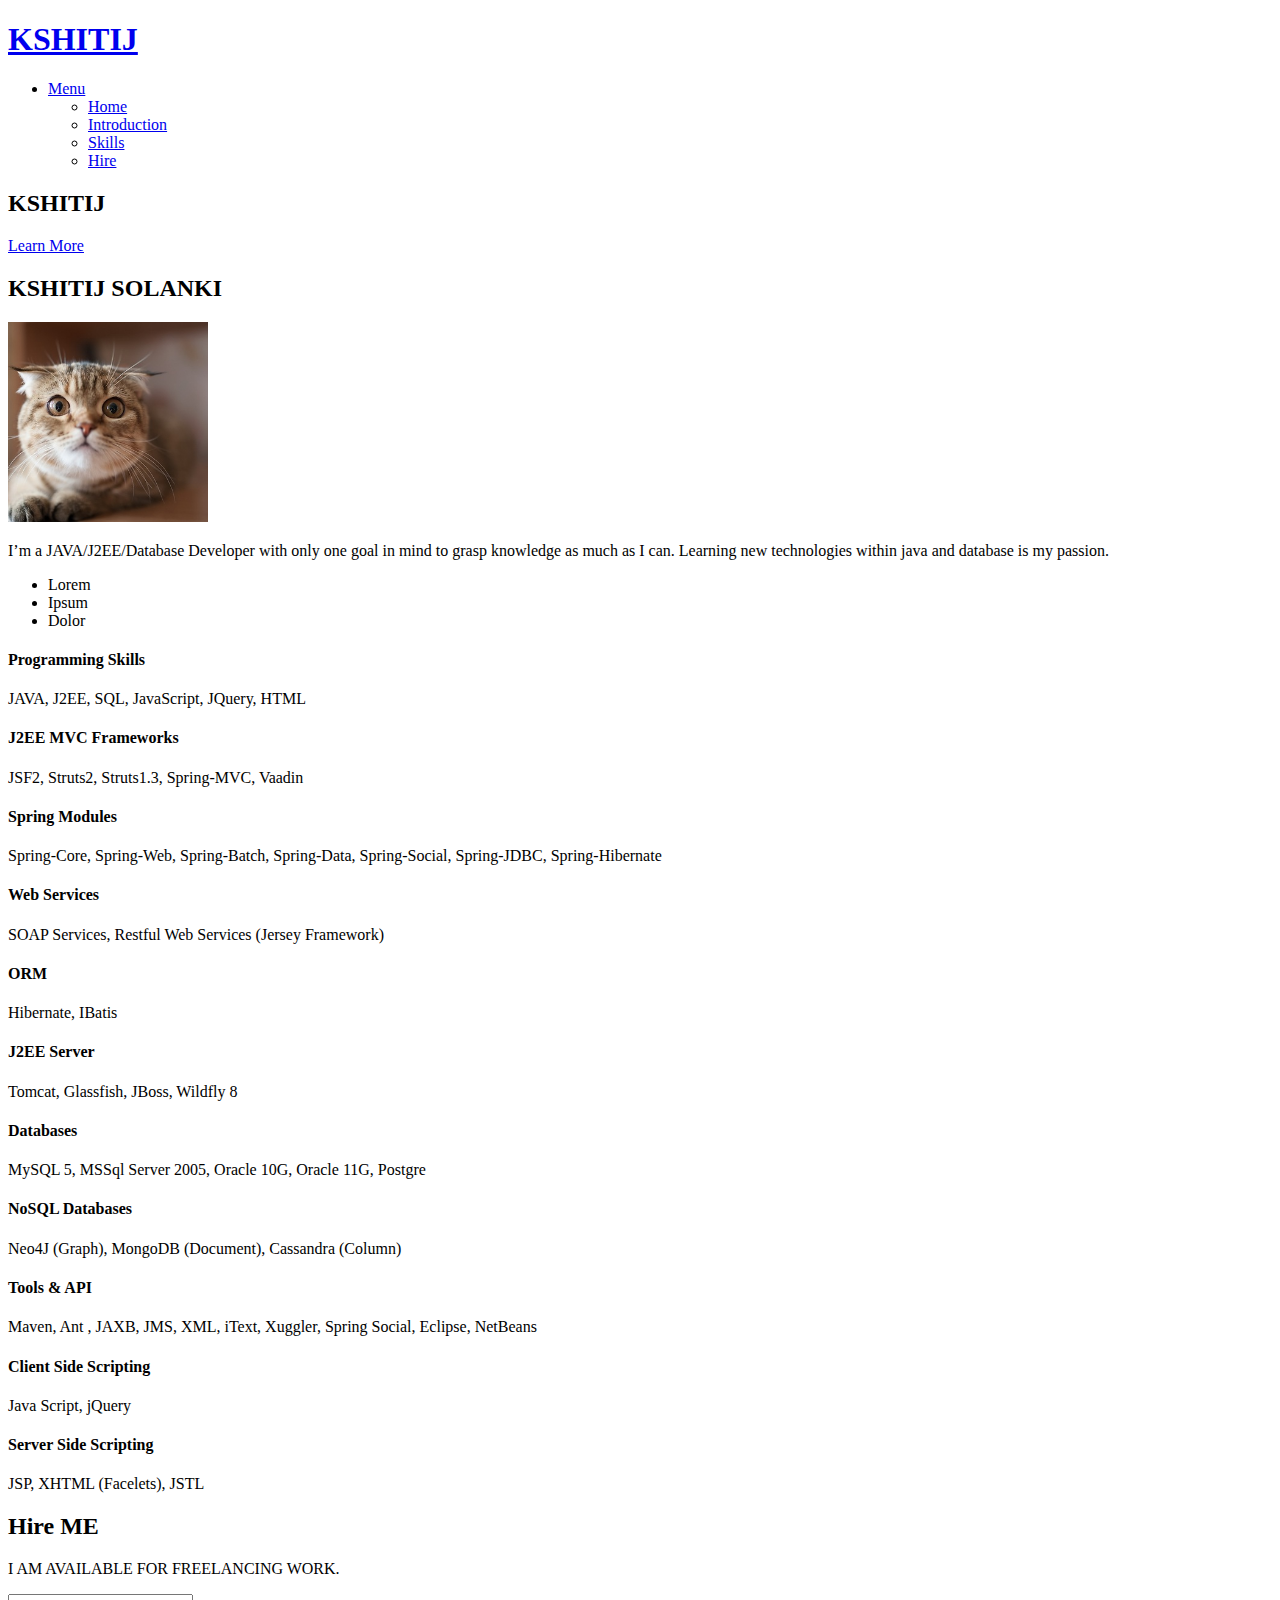
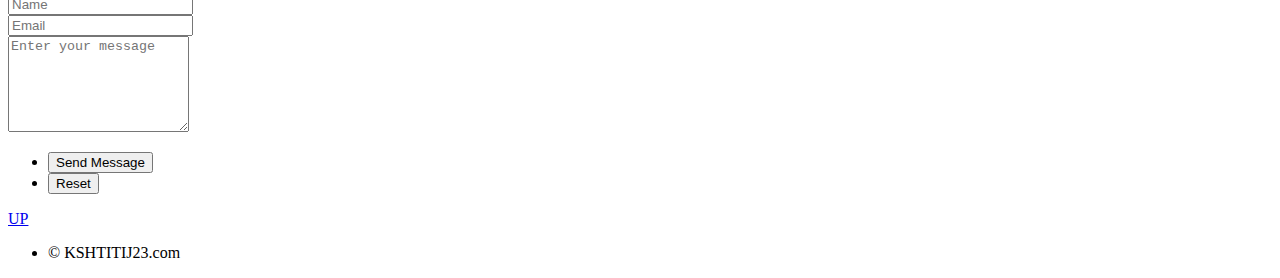
==== src/main/webapp/index.html @ c89c177d "Updated Code" ====
<!DOCTYPE HTML>

<html>
	<head>
		<title>KSHITIJ</title>
		<meta charset="utf-8" />
		<meta name="viewport" content="width=device-width, initial-scale=1" />
		<!--[if lte IE 8]><script src="assets/js/ie/html5shiv.js"></script><![endif]-->
		<link rel="stylesheet" href="assets/css/main.css" />
		<!--[if lte IE 8]><link rel="stylesheet" href="assets/css/ie8.css" /><![endif]-->
		<!--[if lte IE 9]><link rel="stylesheet" href="assets/css/ie9.css" /><![endif]-->
	</head>
	<body class="landing">

		<!-- Page Wrapper -->
			<div id="page-wrapper">

				<!-- Header -->
					<header id="header" class="alt">
						<h1><a href="index.html">KSHITIJ</a></h1>
						<nav id="nav">
							<ul>
								<li class="special">
									<a href="#menu" class="menuToggle"><span>Menu</span></a>
									<div id="menu">
										<ul>
											<li><a href="index.html" class="more scrolly">Home</a></li>
											<li><a href="#one" class="more scrolly">Introduction</a></li>
											<li><a href="#two" class="more scrolly">Skills</a></li>
											<li><a href="#three" class="more scrolly">Hire</a></li>
										</ul>
									</div>
								</li>
							</ul>
						</nav>
					</header>

				<!-- Banner -->
					<section id="banner">
						<div class="inner">
							<h2>KSHITIJ</h2>
						</div>
						<a href="#one" class="more scrolly">Learn More</a>
					</section>

				<!-- One -->
					<section id="one" class="wrapper style1 special">
						<div class="inner">
							<header class="major">
								<h2>KSHITIJ SOLANKI</h2>
								<p><img src="images/PeqiI.jpg" class="img-circle" alt="Cinque Terre" height="200px" width="200px;"></p>
								<p>I’m a JAVA/J2EE/Database Developer with only one goal in mind to grasp knowledge as much as I can. Learning new technologies within java and database is my passion.</p>
							</header>
							<ul class="icons major">
								<li><span class="icon fa-diamond major style1"><span class="label">Lorem</span></span></li>
								<li><span class="icon fa-heart-o major style2"><span class="label">Ipsum</span></span></li>
								<li><span class="icon fa-code major style3"><span class="label">Dolor</span></span></li>
							</ul>
						</div>
					</section>

				<!-- Two -->
					<section id="two" class="wrapper alt style2">
						<section class="spotlight">
							<div class="content">
								<h4>Programming Skills</h4>
								<p>JAVA, J2EE, SQL, JavaScript, JQuery, HTML</p>
								<h4>J2EE MVC Frameworks</h4>
								<p>JSF2, Struts2, Struts1.3, Spring-MVC, Vaadin</p>
								<h4>Spring Modules</h4>
								<p>Spring-Core, Spring-Web, Spring-Batch, Spring-Data, Spring-Social, Spring-JDBC, Spring-Hibernate</p>
								<h4>Web Services</h4>
								<p>SOAP Services, Restful Web Services (Jersey Framework)</p>
								<h4>ORM</h4>
								<p>Hibernate, IBatis</p>
								<h4>J2EE Server</h4>
								<p>Tomcat, Glassfish, JBoss, Wildfly 8</p>
								<h4>Databases</h4>
								<p>MySQL 5, MSSql Server 2005, Oracle 10G, Oracle 11G, Postgre</p>
								<h4>NoSQL Databases</h4>
								<p>Neo4J (Graph), MongoDB (Document), Cassandra (Column)</p>
								<h4>Tools & API</h4>
								<p>Maven, Ant , JAXB, JMS, XML, iText, Xuggler, Spring Social, Eclipse, NetBeans</p>
								<h4>Client Side Scripting</h4>
								<p>Java Script, jQuery</p>
								<h4>Server Side Scripting</h4>
								<p>JSP, XHTML (Facelets), JSTL</p>
							</div>
						</section>
						
						<!-- <section class="spotlight">
							<div class="image"><img src="images/pic02.jpg" alt="" /></div><div class="content">
								<h2>Database</h2>
								<h3>SQL</h3>
								<p>MySQL, Oracle, Postgre, Microsoft SQL Server</p>
							</div>
						</section>  -->
					</section>

				<!-- Three -->
					<section id="three" class="wrapper style3 special">
						<div class="inner">
							<header class="major">
								<h2>Hire ME</h2>
								<p>I AM AVAILABLE FOR FREELANCING WORK.</p>
							</header>
							<section>
								<form method="post" action="SendEmailServlet">
									<div class="row uniform">
										<div class="6u 12u$(xsmall)">
											<input type="text" name="demo-name" id="demo-name" value="" placeholder="Name" />
										</div>
										<div class="6u$ 12u$(xsmall)">
											<input type="email" name="demo-email" id="demo-email" value="" placeholder="Email" />
										</div>
										<div class="12u$">
											<textarea name="demo-message" id="demo-message" placeholder="Enter your message" rows="6"></textarea>
										</div>
										<div class="12u$">
											<ul class="actions">
												<li><input type="submit" value="Send Message" class="special" /></li>
												<li><input type="reset" value="Reset" /></li>
											</ul>
										</div>
									</div>
								</form>
							</section>
							
							<!-- <ul class="features">
								<li class="icon fa-paper-plane-o">
									<h3>Arcu accumsan</h3>
									<p>Augue consectetur sed interdum imperdiet et ipsum. Mauris lorem tincidunt nullam amet leo Aenean ligula consequat consequat.</p>
								</li>
							</ul>  -->
						</div>
					</section>

				<!-- CTA -->
					<!--<section id="cta" class="wrapper style4">
						<div class="inner">
							<header>
								<h2>Arcue ut vel commodo</h2>
								<p>Aliquam ut ex ut augue consectetur interdum endrerit imperdiet amet eleifend fringilla.</p>
							</header>
							<ul class="actions vertical">
								<li><a href="#" class="button fit special">Activate</a></li>
								<li><a href="#" class="button fit">Learn More</a></li>
							</ul>
						</div>
					</section>-->

				<!-- Footer -->
					<footer id="footer">
						<!-- <ul class="icons">
							<li><a href="#" class="icon fa-twitter"><span class="label">Twitter</span></a></li>
							<li><a href="#" class="icon fa-facebook"><span class="label">Facebook</span></a></li>
							<li><a href="#" class="icon fa-instagram"><span class="label">Instagram</span></a></li>
							<li><a href="#" class="icon fa-dribbble"><span class="label">Dribbble</span></a></li>
							<li><a href="#" class="icon fa-envelope-o"><span class="label">Email</span></a></li>
						</ul> -->
						
						<a href="#one" class="more scrolly">UP</a><br/>
						<ul class="copyright">
							<li>&copy; KSHTITIJ23.com</li>
						</ul>
					</footer>

			</div>

		<!-- Scripts -->
			<script src="assets/js/jquery.min.js"></script>
			<script src="assets/js/jquery.scrollex.min.js"></script>
			<script src="assets/js/jquery.scrolly.min.js"></script>
			<script src="assets/js/skel.min.js"></script>
			<script src="assets/js/util.js"></script>
			<!--[if lte IE 8]><script src="assets/js/ie/respond.min.js"></script><![endif]-->
			<script src="assets/js/main.js"></script>

	</body>
</html>
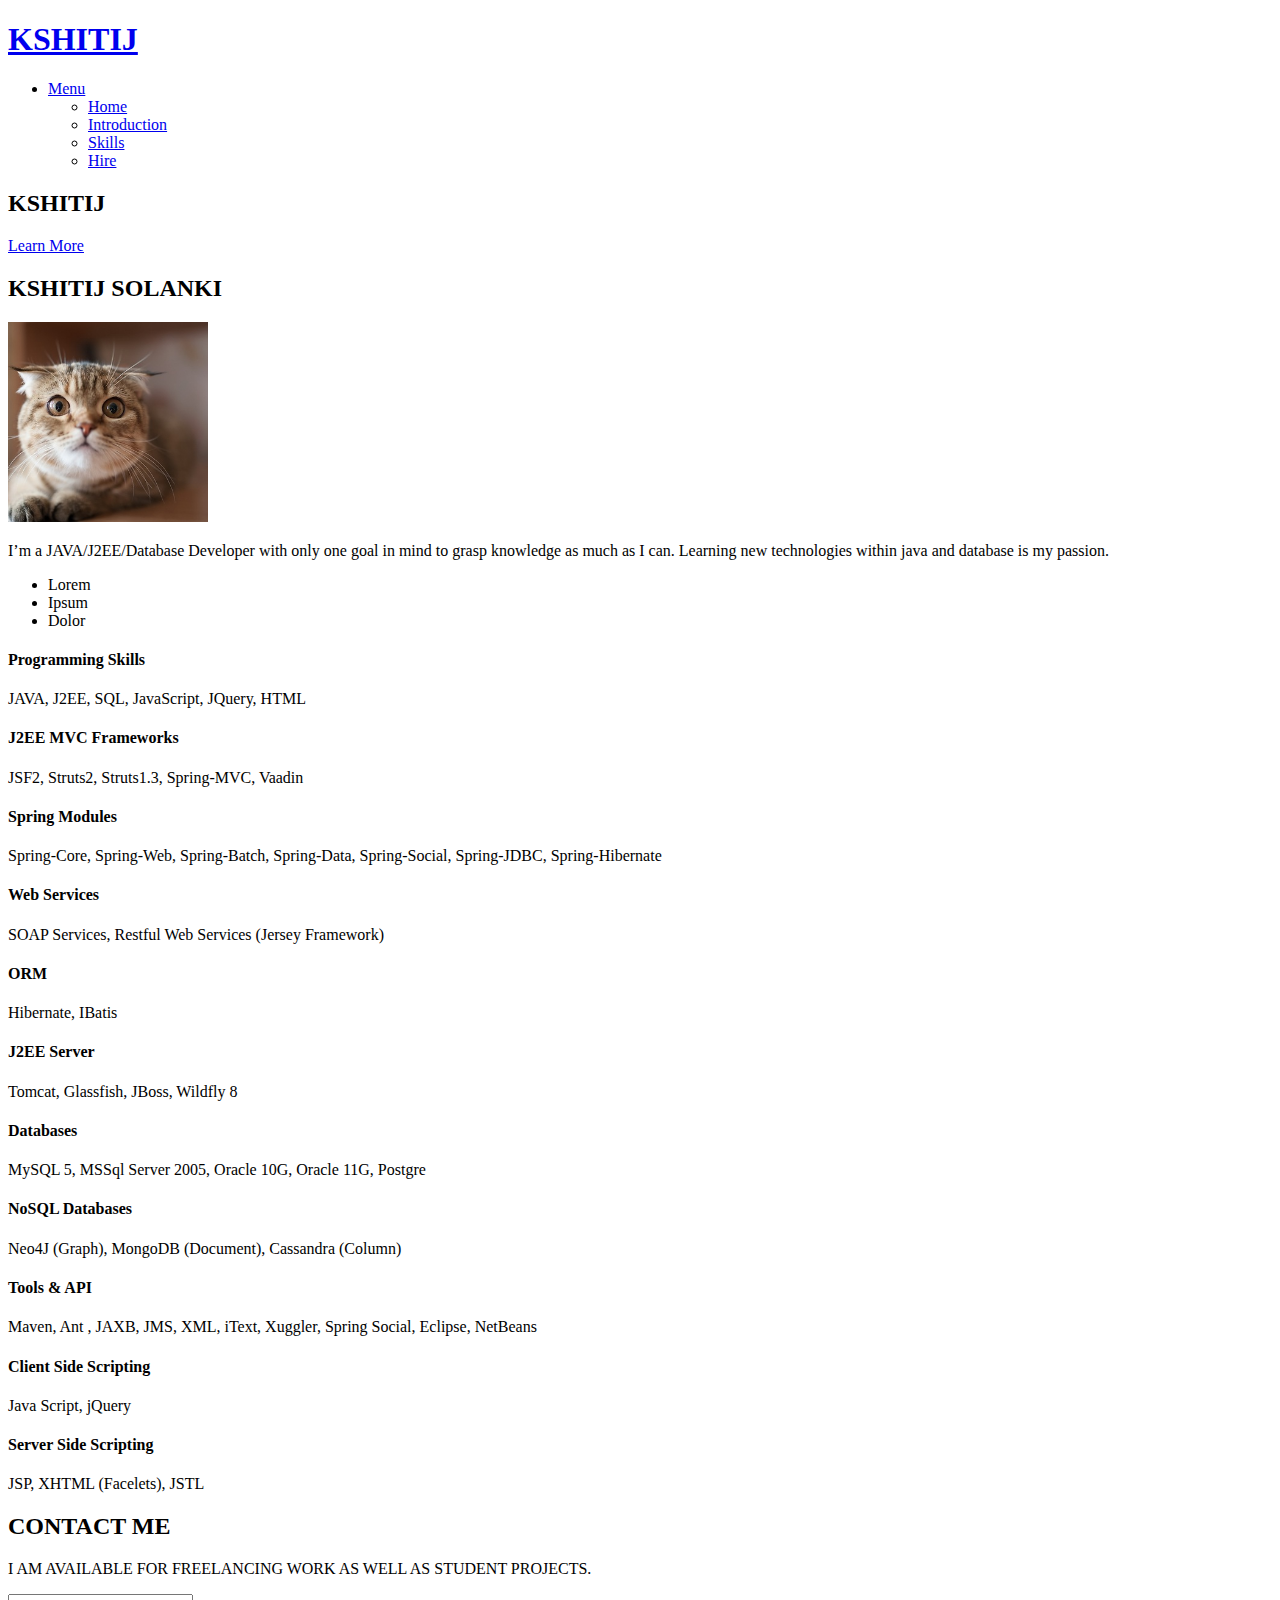
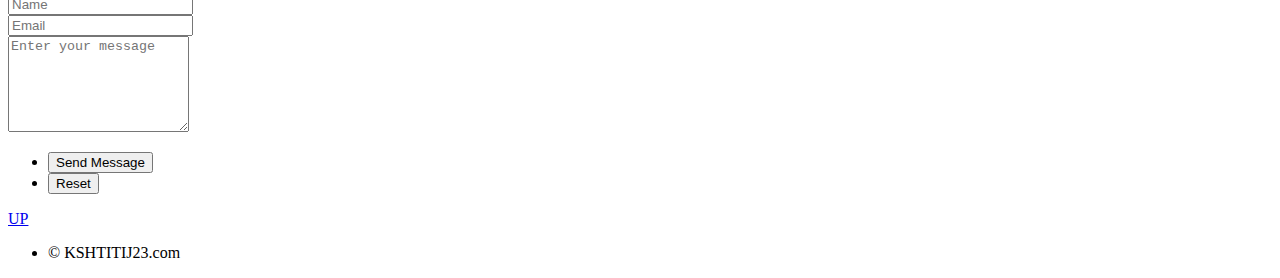
==== commit 45862325: "Updated" ====
--- a/src/main/webapp/index.html
+++ b/src/main/webapp/index.html
@@ -101,8 +101,8 @@
 					<section id="three" class="wrapper style3 special">
 						<div class="inner">
 							<header class="major">
-								<h2>Hire ME</h2>
-								<p>I AM AVAILABLE FOR FREELANCING WORK.</p>
+								<h2>CONTACT ME</h2>
+								<p>I AM AVAILABLE FOR FREELANCING WORK AS WELL AS STUDENT PROJECTS.</p>
 							</header>
 							<section>
 								<form method="post" action="SendEmailServlet">
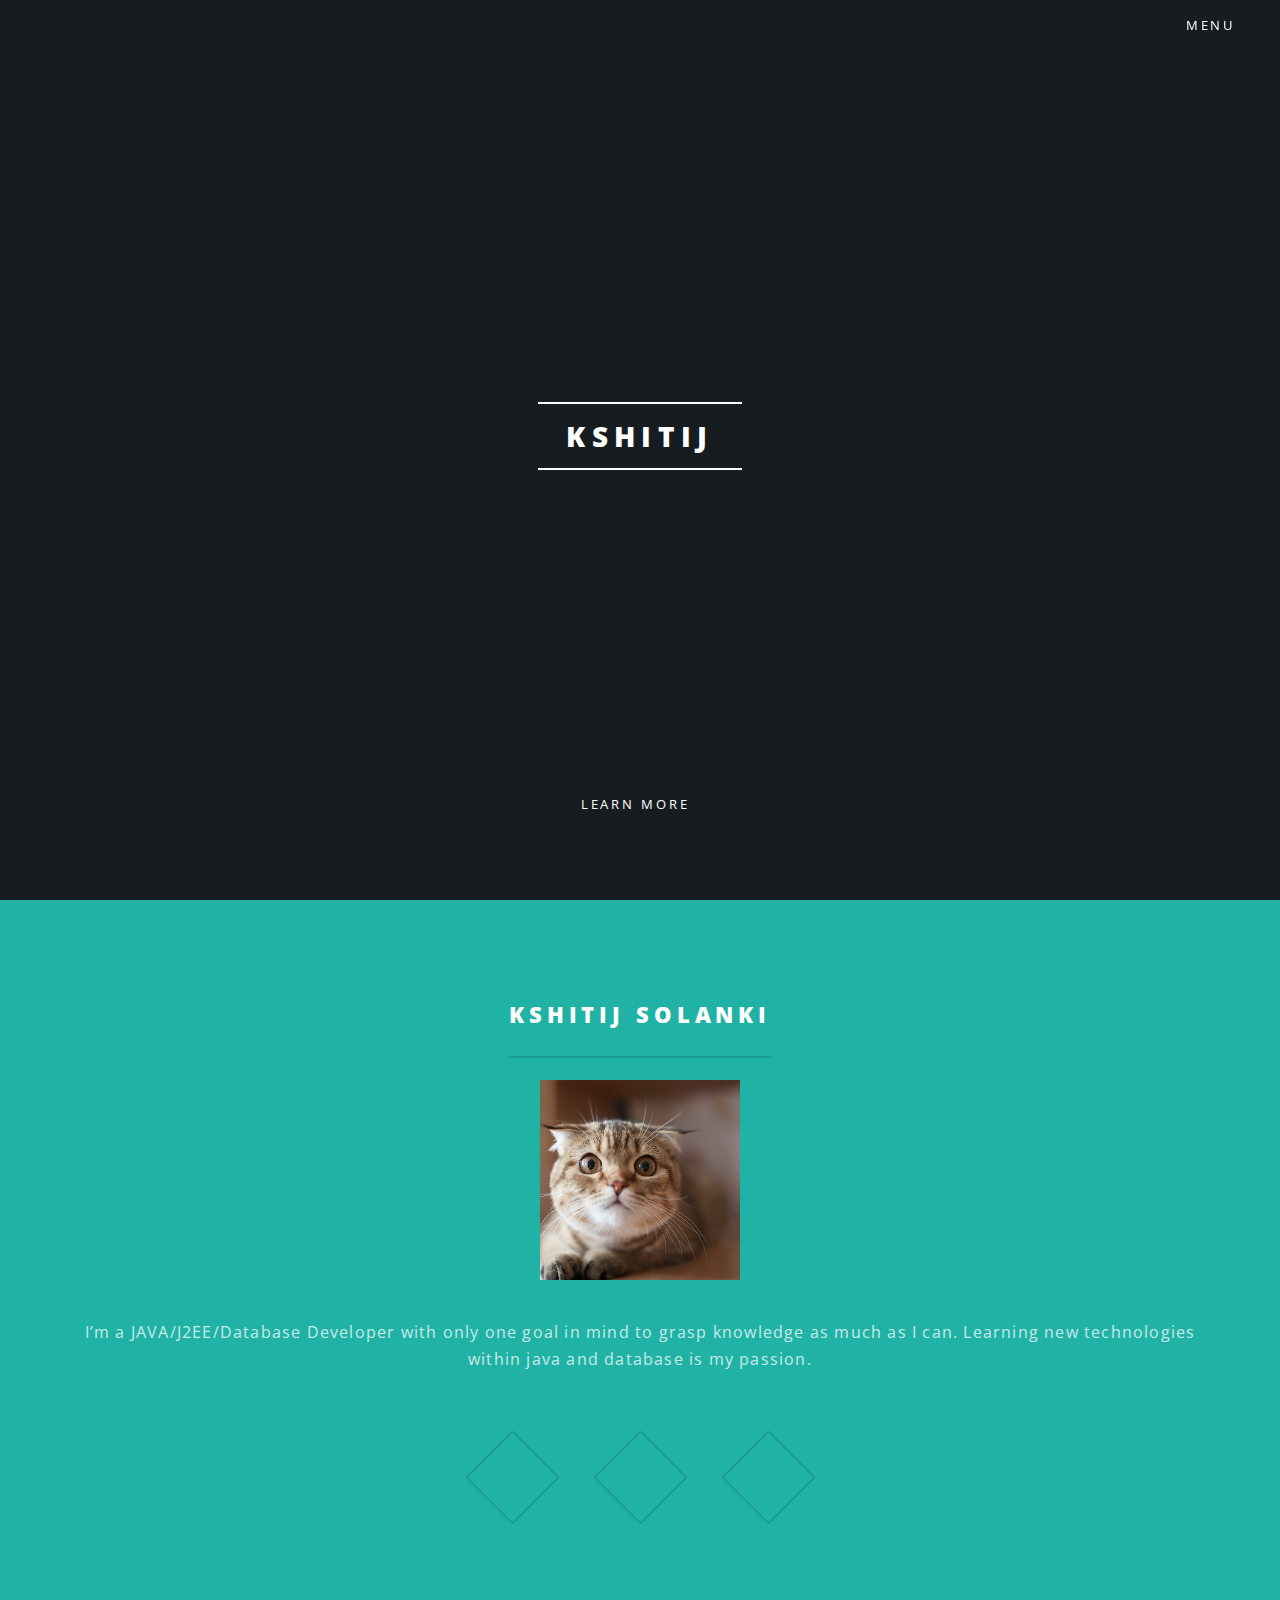
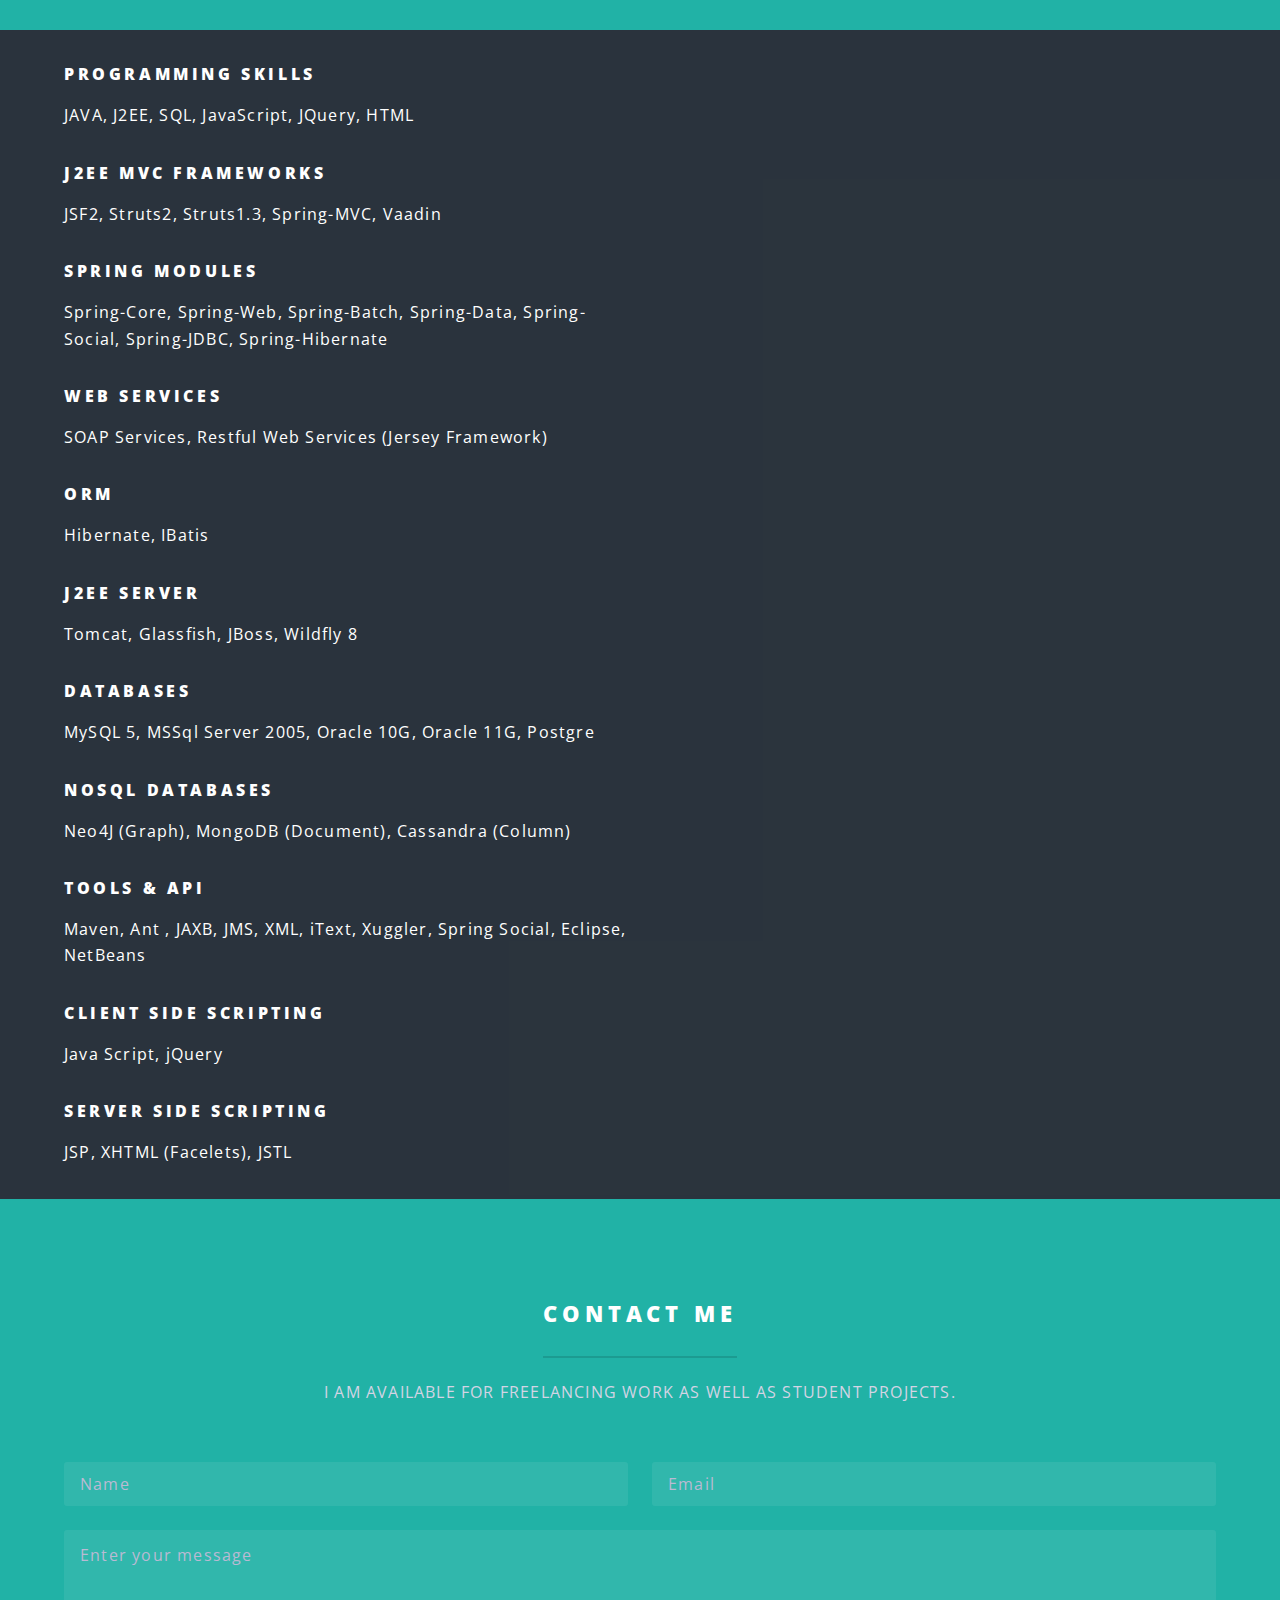
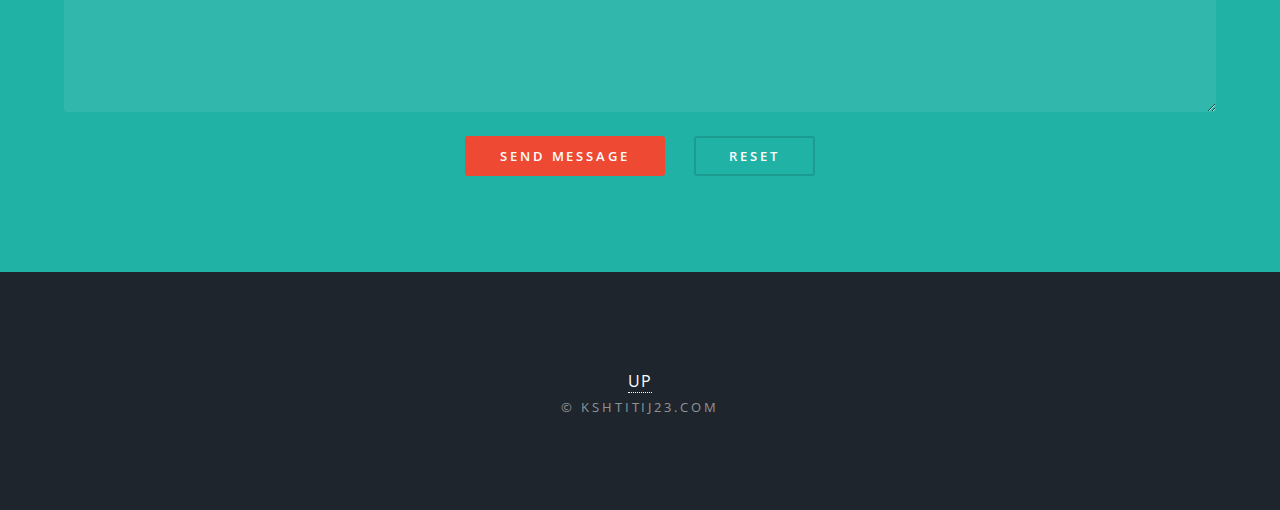
==== commit 6cedb9b2: "Updated." ====
--- a/src/main/webapp/index.html
+++ b/src/main/webapp/index.html
@@ -27,7 +27,7 @@
 											<li><a href="index.html" class="more scrolly">Home</a></li>
 											<li><a href="#one" class="more scrolly">Introduction</a></li>
 											<li><a href="#two" class="more scrolly">Skills</a></li>
-											<li><a href="#three" class="more scrolly">Hire</a></li>
+											<li><a href="#three" class="more scrolly">Contact</a></li>
 										</ul>
 									</div>
 								</li>
--- a/src/main/webapp/assets/css/main.css
+++ b/src/main/webapp/assets/css/main.css
@@ -0,0 +1,3815 @@
+@import url(font-awesome.min.css);
+@import url("https://fonts.googleapis.com/css?family=Open+Sans:400,400italic,600,600italic,800,800italic");
+
+/*
+	Spectral by HTML5 UP
+	html5up.net | @ajlkn
+	Free for personal and commercial use under the CCA 3.0 license (html5up.net/license)
+*/
+
+/* Reset */
+
+	html, body, div, span, applet, object, iframe, h1, h2, h3, h4, h5, h6, p, blockquote, pre, a, abbr, acronym, address, big, cite, code, del, dfn, em, img, ins, kbd, q, s, samp, small, strike, strong, sub, sup, tt, var, b, u, i, center, dl, dt, dd, ol, ul, li, fieldset, form, label, legend, table, caption, tbody, tfoot, thead, tr, th, td, article, aside, canvas, details, embed, figure, figcaption, footer, header, hgroup, menu, nav, output, ruby, section, summary, time, mark, audio, video {
+		margin: 0;
+		padding: 0;
+		border: 0;
+		font-size: 100%;
+		font: inherit;
+		vertical-align: baseline;
+	}
+
+	article, aside, details, figcaption, figure, footer, header, hgroup, menu, nav, section {
+		display: block;
+	}
+
+	body {
+		line-height: 1;
+	}
+
+	ol, ul {
+		list-style: none;
+	}
+
+	blockquote, q {
+		quotes: none;
+	}
+
+	blockquote:before, blockquote:after, q:before, q:after {
+		content: '';
+		content: none;
+	}
+
+	table {
+		border-collapse: collapse;
+		border-spacing: 0;
+	}
+
+	body {
+		-webkit-text-size-adjust: none;
+	}
+
+/* Box Model */
+
+	*, *:before, *:after {
+		-moz-box-sizing: border-box;
+		-webkit-box-sizing: border-box;
+		box-sizing: border-box;
+	}
+
+/* Grid */
+
+	.row {
+		border-bottom: solid 1px transparent;
+		-moz-box-sizing: border-box;
+		-webkit-box-sizing: border-box;
+		box-sizing: border-box;
+	}
+
+	.row > * {
+		float: left;
+		-moz-box-sizing: border-box;
+		-webkit-box-sizing: border-box;
+		box-sizing: border-box;
+	}
+
+	.row:after, .row:before {
+		content: '';
+		display: block;
+		clear: both;
+		height: 0;
+	}
+
+	.row.uniform > * > :first-child {
+		margin-top: 0;
+	}
+
+	.row.uniform > * > :last-child {
+		margin-bottom: 0;
+	}
+
+	.row.\30 \25 > * {
+		padding: 0 0 0 0em;
+	}
+
+	.row.\30 \25 {
+		margin: 0 0 -1px 0em;
+	}
+
+	.row.uniform.\30 \25 > * {
+		padding: 0em 0 0 0em;
+	}
+
+	.row.uniform.\30 \25 {
+		margin: 0em 0 -1px 0em;
+	}
+
+	.row > * {
+		padding: 0 0 0 1.5em;
+	}
+
+	.row {
+		margin: 0 0 -1px -1.5em;
+	}
+
+	.row.uniform > * {
+		padding: 1.5em 0 0 1.5em;
+	}
+
+	.row.uniform {
+		margin: -1.5em 0 -1px -1.5em;
+	}
+
+	.row.\32 00\25 > * {
+		padding: 0 0 0 3em;
+	}
+
+	.row.\32 00\25 {
+		margin: 0 0 -1px -3em;
+	}
+
+	.row.uniform.\32 00\25 > * {
+		padding: 3em 0 0 3em;
+	}
+
+	.row.uniform.\32 00\25 {
+		margin: -3em 0 -1px -3em;
+	}
+
+	.row.\31 50\25 > * {
+		padding: 0 0 0 2.25em;
+	}
+
+	.row.\31 50\25 {
+		margin: 0 0 -1px -2.25em;
+	}
+
+	.row.uniform.\31 50\25 > * {
+		padding: 2.25em 0 0 2.25em;
+	}
+
+	.row.uniform.\31 50\25 {
+		margin: -2.25em 0 -1px -2.25em;
+	}
+
+	.row.\35 0\25 > * {
+		padding: 0 0 0 0.75em;
+	}
+
+	.row.\35 0\25 {
+		margin: 0 0 -1px -0.75em;
+	}
+
+	.row.uniform.\35 0\25 > * {
+		padding: 0.75em 0 0 0.75em;
+	}
+
+	.row.uniform.\35 0\25 {
+		margin: -0.75em 0 -1px -0.75em;
+	}
+
+	.row.\32 5\25 > * {
+		padding: 0 0 0 0.375em;
+	}
+
+	.row.\32 5\25 {
+		margin: 0 0 -1px -0.375em;
+	}
+
+	.row.uniform.\32 5\25 > * {
+		padding: 0.375em 0 0 0.375em;
+	}
+
+	.row.uniform.\32 5\25 {
+		margin: -0.375em 0 -1px -0.375em;
+	}
+
+	.\31 2u, .\31 2u\24 {
+		width: 100%;
+		clear: none;
+		margin-left: 0;
+	}
+
+	.\31 1u, .\31 1u\24 {
+		width: 91.6666666667%;
+		clear: none;
+		margin-left: 0;
+	}
+
+	.\31 0u, .\31 0u\24 {
+		width: 83.3333333333%;
+		clear: none;
+		margin-left: 0;
+	}
+
+	.\39 u, .\39 u\24 {
+		width: 75%;
+		clear: none;
+		margin-left: 0;
+	}
+
+	.\38 u, .\38 u\24 {
+		width: 66.6666666667%;
+		clear: none;
+		margin-left: 0;
+	}
+
+	.\37 u, .\37 u\24 {
+		width: 58.3333333333%;
+		clear: none;
+		margin-left: 0;
+	}
+
+	.\36 u, .\36 u\24 {
+		width: 50%;
+		clear: none;
+		margin-left: 0;
+	}
+
+	.\35 u, .\35 u\24 {
+		width: 41.6666666667%;
+		clear: none;
+		margin-left: 0;
+	}
+
+	.\34 u, .\34 u\24 {
+		width: 33.3333333333%;
+		clear: none;
+		margin-left: 0;
+	}
+
+	.\33 u, .\33 u\24 {
+		width: 25%;
+		clear: none;
+		margin-left: 0;
+	}
+
+	.\32 u, .\32 u\24 {
+		width: 16.6666666667%;
+		clear: none;
+		margin-left: 0;
+	}
+
+	.\31 u, .\31 u\24 {
+		width: 8.3333333333%;
+		clear: none;
+		margin-left: 0;
+	}
+
+	.\31 2u\24 + *,
+	.\31 1u\24 + *,
+	.\31 0u\24 + *,
+	.\39 u\24 + *,
+	.\38 u\24 + *,
+	.\37 u\24 + *,
+	.\36 u\24 + *,
+	.\35 u\24 + *,
+	.\34 u\24 + *,
+	.\33 u\24 + *,
+	.\32 u\24 + *,
+	.\31 u\24 + * {
+		clear: left;
+	}
+
+	.\-11u {
+		margin-left: 91.66667%;
+	}
+
+	.\-10u {
+		margin-left: 83.33333%;
+	}
+
+	.\-9u {
+		margin-left: 75%;
+	}
+
+	.\-8u {
+		margin-left: 66.66667%;
+	}
+
+	.\-7u {
+		margin-left: 58.33333%;
+	}
+
+	.\-6u {
+		margin-left: 50%;
+	}
+
+	.\-5u {
+		margin-left: 41.66667%;
+	}
+
+	.\-4u {
+		margin-left: 33.33333%;
+	}
+
+	.\-3u {
+		margin-left: 25%;
+	}
+
+	.\-2u {
+		margin-left: 16.66667%;
+	}
+
+	.\-1u {
+		margin-left: 8.33333%;
+	}
+
+	@media screen and (max-width: 1680px) {
+
+		.row > * {
+			padding: 0 0 0 1.5em;
+		}
+
+		.row {
+			margin: 0 0 -1px -1.5em;
+		}
+
+		.row.uniform > * {
+			padding: 1.5em 0 0 1.5em;
+		}
+
+		.row.uniform {
+			margin: -1.5em 0 -1px -1.5em;
+		}
+
+		.row.\32 00\25 > * {
+			padding: 0 0 0 3em;
+		}
+
+		.row.\32 00\25 {
+			margin: 0 0 -1px -3em;
+		}
+
+		.row.uniform.\32 00\25 > * {
+			padding: 3em 0 0 3em;
+		}
+
+		.row.uniform.\32 00\25 {
+			margin: -3em 0 -1px -3em;
+		}
+
+		.row.\31 50\25 > * {
+			padding: 0 0 0 2.25em;
+		}
+
+		.row.\31 50\25 {
+			margin: 0 0 -1px -2.25em;
+		}
+
+		.row.uniform.\31 50\25 > * {
+			padding: 2.25em 0 0 2.25em;
+		}
+
+		.row.uniform.\31 50\25 {
+			margin: -2.25em 0 -1px -2.25em;
+		}
+
+		.row.\35 0\25 > * {
+			padding: 0 0 0 0.75em;
+		}
+
+		.row.\35 0\25 {
+			margin: 0 0 -1px -0.75em;
+		}
+
+		.row.uniform.\35 0\25 > * {
+			padding: 0.75em 0 0 0.75em;
+		}
+
+		.row.uniform.\35 0\25 {
+			margin: -0.75em 0 -1px -0.75em;
+		}
+
+		.row.\32 5\25 > * {
+			padding: 0 0 0 0.375em;
+		}
+
+		.row.\32 5\25 {
+			margin: 0 0 -1px -0.375em;
+		}
+
+		.row.uniform.\32 5\25 > * {
+			padding: 0.375em 0 0 0.375em;
+		}
+
+		.row.uniform.\32 5\25 {
+			margin: -0.375em 0 -1px -0.375em;
+		}
+
+		.\31 2u\28xlarge\29, .\31 2u\24\28xlarge\29 {
+			width: 100%;
+			clear: none;
+			margin-left: 0;
+		}
+
+		.\31 1u\28xlarge\29, .\31 1u\24\28xlarge\29 {
+			width: 91.6666666667%;
+			clear: none;
+			margin-left: 0;
+		}
+
+		.\31 0u\28xlarge\29, .\31 0u\24\28xlarge\29 {
+			width: 83.3333333333%;
+			clear: none;
+			margin-left: 0;
+		}
+
+		.\39 u\28xlarge\29, .\39 u\24\28xlarge\29 {
+			width: 75%;
+			clear: none;
+			margin-left: 0;
+		}
+
+		.\38 u\28xlarge\29, .\38 u\24\28xlarge\29 {
+			width: 66.6666666667%;
+			clear: none;
+			margin-left: 0;
+		}
+
+		.\37 u\28xlarge\29, .\37 u\24\28xlarge\29 {
+			width: 58.3333333333%;
+			clear: none;
+			margin-left: 0;
+		}
+
+		.\36 u\28xlarge\29, .\36 u\24\28xlarge\29 {
+			width: 50%;
+			clear: none;
+			margin-left: 0;
+		}
+
+		.\35 u\28xlarge\29, .\35 u\24\28xlarge\29 {
+			width: 41.6666666667%;
+			clear: none;
+			margin-left: 0;
+		}
+
+		.\34 u\28xlarge\29, .\34 u\24\28xlarge\29 {
+			width: 33.3333333333%;
+			clear: none;
+			margin-left: 0;
+		}
+
+		.\33 u\28xlarge\29, .\33 u\24\28xlarge\29 {
+			width: 25%;
+			clear: none;
+			margin-left: 0;
+		}
+
+		.\32 u\28xlarge\29, .\32 u\24\28xlarge\29 {
+			width: 16.6666666667%;
+			clear: none;
+			margin-left: 0;
+		}
+
+		.\31 u\28xlarge\29, .\31 u\24\28xlarge\29 {
+			width: 8.3333333333%;
+			clear: none;
+			margin-left: 0;
+		}
+
+		.\31 2u\24\28xlarge\29 + *,
+		.\31 1u\24\28xlarge\29 + *,
+		.\31 0u\24\28xlarge\29 + *,
+		.\39 u\24\28xlarge\29 + *,
+		.\38 u\24\28xlarge\29 + *,
+		.\37 u\24\28xlarge\29 + *,
+		.\36 u\24\28xlarge\29 + *,
+		.\35 u\24\28xlarge\29 + *,
+		.\34 u\24\28xlarge\29 + *,
+		.\33 u\24\28xlarge\29 + *,
+		.\32 u\24\28xlarge\29 + *,
+		.\31 u\24\28xlarge\29 + * {
+			clear: left;
+		}
+
+		.\-11u\28xlarge\29 {
+			margin-left: 91.66667%;
+		}
+
+		.\-10u\28xlarge\29 {
+			margin-left: 83.33333%;
+		}
+
+		.\-9u\28xlarge\29 {
+			margin-left: 75%;
+		}
+
+		.\-8u\28xlarge\29 {
+			margin-left: 66.66667%;
+		}
+
+		.\-7u\28xlarge\29 {
+			margin-left: 58.33333%;
+		}
+
+		.\-6u\28xlarge\29 {
+			margin-left: 50%;
+		}
+
+		.\-5u\28xlarge\29 {
+			margin-left: 41.66667%;
+		}
+
+		.\-4u\28xlarge\29 {
+			margin-left: 33.33333%;
+		}
+
+		.\-3u\28xlarge\29 {
+			margin-left: 25%;
+		}
+
+		.\-2u\28xlarge\29 {
+			margin-left: 16.66667%;
+		}
+
+		.\-1u\28xlarge\29 {
+			margin-left: 8.33333%;
+		}
+
+	}
+
+	@media screen and (max-width: 1280px) {
+
+		.row > * {
+			padding: 0 0 0 1.5em;
+		}
+
+		.row {
+			margin: 0 0 -1px -1.5em;
+		}
+
+		.row.uniform > * {
+			padding: 1.5em 0 0 1.5em;
+		}
+
+		.row.uniform {
+			margin: -1.5em 0 -1px -1.5em;
+		}
+
+		.row.\32 00\25 > * {
+			padding: 0 0 0 3em;
+		}
+
+		.row.\32 00\25 {
+			margin: 0 0 -1px -3em;
+		}
+
+		.row.uniform.\32 00\25 > * {
+			padding: 3em 0 0 3em;
+		}
+
+		.row.uniform.\32 00\25 {
+			margin: -3em 0 -1px -3em;
+		}
+
+		.row.\31 50\25 > * {
+			padding: 0 0 0 2.25em;
+		}
+
+		.row.\31 50\25 {
+			margin: 0 0 -1px -2.25em;
+		}
+
+		.row.uniform.\31 50\25 > * {
+			padding: 2.25em 0 0 2.25em;
+		}
+
+		.row.uniform.\31 50\25 {
+			margin: -2.25em 0 -1px -2.25em;
+		}
+
+		.row.\35 0\25 > * {
+			padding: 0 0 0 0.75em;
+		}
+
+		.row.\35 0\25 {
+			margin: 0 0 -1px -0.75em;
+		}
+
+		.row.uniform.\35 0\25 > * {
+			padding: 0.75em 0 0 0.75em;
+		}
+
+		.row.uniform.\35 0\25 {
+			margin: -0.75em 0 -1px -0.75em;
+		}
+
+		.row.\32 5\25 > * {
+			padding: 0 0 0 0.375em;
+		}
+
+		.row.\32 5\25 {
+			margin: 0 0 -1px -0.375em;
+		}
+
+		.row.uniform.\32 5\25 > * {
+			padding: 0.375em 0 0 0.375em;
+		}
+
+		.row.uniform.\32 5\25 {
+			margin: -0.375em 0 -1px -0.375em;
+		}
+
+		.\31 2u\28large\29, .\31 2u\24\28large\29 {
+			width: 100%;
+			clear: none;
+			margin-left: 0;
+		}
+
+		.\31 1u\28large\29, .\31 1u\24\28large\29 {
+			width: 91.6666666667%;
+			clear: none;
+			margin-left: 0;
+		}
+
+		.\31 0u\28large\29, .\31 0u\24\28large\29 {
+			width: 83.3333333333%;
+			clear: none;
+			margin-left: 0;
+		}
+
+		.\39 u\28large\29, .\39 u\24\28large\29 {
+			width: 75%;
+			clear: none;
+			margin-left: 0;
+		}
+
+		.\38 u\28large\29, .\38 u\24\28large\29 {
+			width: 66.6666666667%;
+			clear: none;
+			margin-left: 0;
+		}
+
+		.\37 u\28large\29, .\37 u\24\28large\29 {
+			width: 58.3333333333%;
+			clear: none;
+			margin-left: 0;
+		}
+
+		.\36 u\28large\29, .\36 u\24\28large\29 {
+			width: 50%;
+			clear: none;
+			margin-left: 0;
+		}
+
+		.\35 u\28large\29, .\35 u\24\28large\29 {
+			width: 41.6666666667%;
+			clear: none;
+			margin-left: 0;
+		}
+
+		.\34 u\28large\29, .\34 u\24\28large\29 {
+			width: 33.3333333333%;
+			clear: none;
+			margin-left: 0;
+		}
+
+		.\33 u\28large\29, .\33 u\24\28large\29 {
+			width: 25%;
+			clear: none;
+			margin-left: 0;
+		}
+
+		.\32 u\28large\29, .\32 u\24\28large\29 {
+			width: 16.6666666667%;
+			clear: none;
+			margin-left: 0;
+		}
+
+		.\31 u\28large\29, .\31 u\24\28large\29 {
+			width: 8.3333333333%;
+			clear: none;
+			margin-left: 0;
+		}
+
+		.\31 2u\24\28large\29 + *,
+		.\31 1u\24\28large\29 + *,
+		.\31 0u\24\28large\29 + *,
+		.\39 u\24\28large\29 + *,
+		.\38 u\24\28large\29 + *,
+		.\37 u\24\28large\29 + *,
+		.\36 u\24\28large\29 + *,
+		.\35 u\24\28large\29 + *,
+		.\34 u\24\28large\29 + *,
+		.\33 u\24\28large\29 + *,
+		.\32 u\24\28large\29 + *,
+		.\31 u\24\28large\29 + * {
+			clear: left;
+		}
+
+		.\-11u\28large\29 {
+			margin-left: 91.66667%;
+		}
+
+		.\-10u\28large\29 {
+			margin-left: 83.33333%;
+		}
+
+		.\-9u\28large\29 {
+			margin-left: 75%;
+		}
+
+		.\-8u\28large\29 {
+			margin-left: 66.66667%;
+		}
+
+		.\-7u\28large\29 {
+			margin-left: 58.33333%;
+		}
+
+		.\-6u\28large\29 {
+			margin-left: 50%;
+		}
+
+		.\-5u\28large\29 {
+			margin-left: 41.66667%;
+		}
+
+		.\-4u\28large\29 {
+			margin-left: 33.33333%;
+		}
+
+		.\-3u\28large\29 {
+			margin-left: 25%;
+		}
+
+		.\-2u\28large\29 {
+			margin-left: 16.66667%;
+		}
+
+		.\-1u\28large\29 {
+			margin-left: 8.33333%;
+		}
+
+	}
+
+	@media screen and (max-width: 980px) {
+
+		.row > * {
+			padding: 0 0 0 1.5em;
+		}
+
+		.row {
+			margin: 0 0 -1px -1.5em;
+		}
+
+		.row.uniform > * {
+			padding: 1.5em 0 0 1.5em;
+		}
+
+		.row.uniform {
+			margin: -1.5em 0 -1px -1.5em;
+		}
+
+		.row.\32 00\25 > * {
+			padding: 0 0 0 3em;
+		}
+
+		.row.\32 00\25 {
+			margin: 0 0 -1px -3em;
+		}
+
+		.row.uniform.\32 00\25 > * {
+			padding: 3em 0 0 3em;
+		}
+
+		.row.uniform.\32 00\25 {
+			margin: -3em 0 -1px -3em;
+		}
+
+		.row.\31 50\25 > * {
+			padding: 0 0 0 2.25em;
+		}
+
+		.row.\31 50\25 {
+			margin: 0 0 -1px -2.25em;
+		}
+
+		.row.uniform.\31 50\25 > * {
+			padding: 2.25em 0 0 2.25em;
+		}
+
+		.row.uniform.\31 50\25 {
+			margin: -2.25em 0 -1px -2.25em;
+		}
+
+		.row.\35 0\25 > * {
+			padding: 0 0 0 0.75em;
+		}
+
+		.row.\35 0\25 {
+			margin: 0 0 -1px -0.75em;
+		}
+
+		.row.uniform.\35 0\25 > * {
+			padding: 0.75em 0 0 0.75em;
+		}
+
+		.row.uniform.\35 0\25 {
+			margin: -0.75em 0 -1px -0.75em;
+		}
+
+		.row.\32 5\25 > * {
+			padding: 0 0 0 0.375em;
+		}
+
+		.row.\32 5\25 {
+			margin: 0 0 -1px -0.375em;
+		}
+
+		.row.uniform.\32 5\25 > * {
+			padding: 0.375em 0 0 0.375em;
+		}
+
+		.row.uniform.\32 5\25 {
+			margin: -0.375em 0 -1px -0.375em;
+		}
+
+		.\31 2u\28medium\29, .\31 2u\24\28medium\29 {
+			width: 100%;
+			clear: none;
+			margin-left: 0;
+		}
+
+		.\31 1u\28medium\29, .\31 1u\24\28medium\29 {
+			width: 91.6666666667%;
+			clear: none;
+			margin-left: 0;
+		}
+
+		.\31 0u\28medium\29, .\31 0u\24\28medium\29 {
+			width: 83.3333333333%;
+			clear: none;
+			margin-left: 0;
+		}
+
+		.\39 u\28medium\29, .\39 u\24\28medium\29 {
+			width: 75%;
+			clear: none;
+			margin-left: 0;
+		}
+
+		.\38 u\28medium\29, .\38 u\24\28medium\29 {
+			width: 66.6666666667%;
+			clear: none;
+			margin-left: 0;
+		}
+
+		.\37 u\28medium\29, .\37 u\24\28medium\29 {
+			width: 58.3333333333%;
+			clear: none;
+			margin-left: 0;
+		}
+
+		.\36 u\28medium\29, .\36 u\24\28medium\29 {
+			width: 50%;
+			clear: none;
+			margin-left: 0;
+		}
+
+		.\35 u\28medium\29, .\35 u\24\28medium\29 {
+			width: 41.6666666667%;
+			clear: none;
+			margin-left: 0;
+		}
+
+		.\34 u\28medium\29, .\34 u\24\28medium\29 {
+			width: 33.3333333333%;
+			clear: none;
+			margin-left: 0;
+		}
+
+		.\33 u\28medium\29, .\33 u\24\28medium\29 {
+			width: 25%;
+			clear: none;
+			margin-left: 0;
+		}
+
+		.\32 u\28medium\29, .\32 u\24\28medium\29 {
+			width: 16.6666666667%;
+			clear: none;
+			margin-left: 0;
+		}
+
+		.\31 u\28medium\29, .\31 u\24\28medium\29 {
+			width: 8.3333333333%;
+			clear: none;
+			margin-left: 0;
+		}
+
+		.\31 2u\24\28medium\29 + *,
+		.\31 1u\24\28medium\29 + *,
+		.\31 0u\24\28medium\29 + *,
+		.\39 u\24\28medium\29 + *,
+		.\38 u\24\28medium\29 + *,
+		.\37 u\24\28medium\29 + *,
+		.\36 u\24\28medium\29 + *,
+		.\35 u\24\28medium\29 + *,
+		.\34 u\24\28medium\29 + *,
+		.\33 u\24\28medium\29 + *,
+		.\32 u\24\28medium\29 + *,
+		.\31 u\24\28medium\29 + * {
+			clear: left;
+		}
+
+		.\-11u\28medium\29 {
+			margin-left: 91.66667%;
+		}
+
+		.\-10u\28medium\29 {
+			margin-left: 83.33333%;
+		}
+
+		.\-9u\28medium\29 {
+			margin-left: 75%;
+		}
+
+		.\-8u\28medium\29 {
+			margin-left: 66.66667%;
+		}
+
+		.\-7u\28medium\29 {
+			margin-left: 58.33333%;
+		}
+
+		.\-6u\28medium\29 {
+			margin-left: 50%;
+		}
+
+		.\-5u\28medium\29 {
+			margin-left: 41.66667%;
+		}
+
+		.\-4u\28medium\29 {
+			margin-left: 33.33333%;
+		}
+
+		.\-3u\28medium\29 {
+			margin-left: 25%;
+		}
+
+		.\-2u\28medium\29 {
+			margin-left: 16.66667%;
+		}
+
+		.\-1u\28medium\29 {
+			margin-left: 8.33333%;
+		}
+
+	}
+
+	@media screen and (max-width: 736px) {
+
+		.row > * {
+			padding: 0 0 0 1.5em;
+		}
+
+		.row {
+			margin: 0 0 -1px -1.5em;
+		}
+
+		.row.uniform > * {
+			padding: 1.5em 0 0 1.5em;
+		}
+
+		.row.uniform {
+			margin: -1.5em 0 -1px -1.5em;
+		}
+
+		.row.\32 00\25 > * {
+			padding: 0 0 0 3em;
+		}
+
+		.row.\32 00\25 {
+			margin: 0 0 -1px -3em;
+		}
+
+		.row.uniform.\32 00\25 > * {
+			padding: 3em 0 0 3em;
+		}
+
+		.row.uniform.\32 00\25 {
+			margin: -3em 0 -1px -3em;
+		}
+
+		.row.\31 50\25 > * {
+			padding: 0 0 0 2.25em;
+		}
+
+		.row.\31 50\25 {
+			margin: 0 0 -1px -2.25em;
+		}
+
+		.row.uniform.\31 50\25 > * {
+			padding: 2.25em 0 0 2.25em;
+		}
+
+		.row.uniform.\31 50\25 {
+			margin: -2.25em 0 -1px -2.25em;
+		}
+
+		.row.\35 0\25 > * {
+			padding: 0 0 0 0.75em;
+		}
+
+		.row.\35 0\25 {
+			margin: 0 0 -1px -0.75em;
+		}
+
+		.row.uniform.\35 0\25 > * {
+			padding: 0.75em 0 0 0.75em;
+		}
+
+		.row.uniform.\35 0\25 {
+			margin: -0.75em 0 -1px -0.75em;
+		}
+
+		.row.\32 5\25 > * {
+			padding: 0 0 0 0.375em;
+		}
+
+		.row.\32 5\25 {
+			margin: 0 0 -1px -0.375em;
+		}
+
+		.row.uniform.\32 5\25 > * {
+			padding: 0.375em 0 0 0.375em;
+		}
+
+		.row.uniform.\32 5\25 {
+			margin: -0.375em 0 -1px -0.375em;
+		}
+
+		.\31 2u\28small\29, .\31 2u\24\28small\29 {
+			width: 100%;
+			clear: none;
+			margin-left: 0;
+		}
+
+		.\31 1u\28small\29, .\31 1u\24\28small\29 {
+			width: 91.6666666667%;
+			clear: none;
+			margin-left: 0;
+		}
+
+		.\31 0u\28small\29, .\31 0u\24\28small\29 {
+			width: 83.3333333333%;
+			clear: none;
+			margin-left: 0;
+		}
+
+		.\39 u\28small\29, .\39 u\24\28small\29 {
+			width: 75%;
+			clear: none;
+			margin-left: 0;
+		}
+
+		.\38 u\28small\29, .\38 u\24\28small\29 {
+			width: 66.6666666667%;
+			clear: none;
+			margin-left: 0;
+		}
+
+		.\37 u\28small\29, .\37 u\24\28small\29 {
+			width: 58.3333333333%;
+			clear: none;
+			margin-left: 0;
+		}
+
+		.\36 u\28small\29, .\36 u\24\28small\29 {
+			width: 50%;
+			clear: none;
+			margin-left: 0;
+		}
+
+		.\35 u\28small\29, .\35 u\24\28small\29 {
+			width: 41.6666666667%;
+			clear: none;
+			margin-left: 0;
+		}
+
+		.\34 u\28small\29, .\34 u\24\28small\29 {
+			width: 33.3333333333%;
+			clear: none;
+			margin-left: 0;
+		}
+
+		.\33 u\28small\29, .\33 u\24\28small\29 {
+			width: 25%;
+			clear: none;
+			margin-left: 0;
+		}
+
+		.\32 u\28small\29, .\32 u\24\28small\29 {
+			width: 16.6666666667%;
+			clear: none;
+			margin-left: 0;
+		}
+
+		.\31 u\28small\29, .\31 u\24\28small\29 {
+			width: 8.3333333333%;
+			clear: none;
+			margin-left: 0;
+		}
+
+		.\31 2u\24\28small\29 + *,
+		.\31 1u\24\28small\29 + *,
+		.\31 0u\24\28small\29 + *,
+		.\39 u\24\28small\29 + *,
+		.\38 u\24\28small\29 + *,
+		.\37 u\24\28small\29 + *,
+		.\36 u\24\28small\29 + *,
+		.\35 u\24\28small\29 + *,
+		.\34 u\24\28small\29 + *,
+		.\33 u\24\28small\29 + *,
+		.\32 u\24\28small\29 + *,
+		.\31 u\24\28small\29 + * {
+			clear: left;
+		}
+
+		.\-11u\28small\29 {
+			margin-left: 91.66667%;
+		}
+
+		.\-10u\28small\29 {
+			margin-left: 83.33333%;
+		}
+
+		.\-9u\28small\29 {
+			margin-left: 75%;
+		}
+
+		.\-8u\28small\29 {
+			margin-left: 66.66667%;
+		}
+
+		.\-7u\28small\29 {
+			margin-left: 58.33333%;
+		}
+
+		.\-6u\28small\29 {
+			margin-left: 50%;
+		}
+
+		.\-5u\28small\29 {
+			margin-left: 41.66667%;
+		}
+
+		.\-4u\28small\29 {
+			margin-left: 33.33333%;
+		}
+
+		.\-3u\28small\29 {
+			margin-left: 25%;
+		}
+
+		.\-2u\28small\29 {
+			margin-left: 16.66667%;
+		}
+
+		.\-1u\28small\29 {
+			margin-left: 8.33333%;
+		}
+
+	}
+
+	@media screen and (max-width: 480px) {
+
+		.row > * {
+			padding: 0 0 0 1.5em;
+		}
+
+		.row {
+			margin: 0 0 -1px -1.5em;
+		}
+
+		.row.uniform > * {
+			padding: 1.5em 0 0 1.5em;
+		}
+
+		.row.uniform {
+			margin: -1.5em 0 -1px -1.5em;
+		}
+
+		.row.\32 00\25 > * {
+			padding: 0 0 0 3em;
+		}
+
+		.row.\32 00\25 {
+			margin: 0 0 -1px -3em;
+		}
+
+		.row.uniform.\32 00\25 > * {
+			padding: 3em 0 0 3em;
+		}
+
+		.row.uniform.\32 00\25 {
+			margin: -3em 0 -1px -3em;
+		}
+
+		.row.\31 50\25 > * {
+			padding: 0 0 0 2.25em;
+		}
+
+		.row.\31 50\25 {
+			margin: 0 0 -1px -2.25em;
+		}
+
+		.row.uniform.\31 50\25 > * {
+			padding: 2.25em 0 0 2.25em;
+		}
+
+		.row.uniform.\31 50\25 {
+			margin: -2.25em 0 -1px -2.25em;
+		}
+
+		.row.\35 0\25 > * {
+			padding: 0 0 0 0.75em;
+		}
+
+		.row.\35 0\25 {
+			margin: 0 0 -1px -0.75em;
+		}
+
+		.row.uniform.\35 0\25 > * {
+			padding: 0.75em 0 0 0.75em;
+		}
+
+		.row.uniform.\35 0\25 {
+			margin: -0.75em 0 -1px -0.75em;
+		}
+
+		.row.\32 5\25 > * {
+			padding: 0 0 0 0.375em;
+		}
+
+		.row.\32 5\25 {
+			margin: 0 0 -1px -0.375em;
+		}
+
+		.row.uniform.\32 5\25 > * {
+			padding: 0.375em 0 0 0.375em;
+		}
+
+		.row.uniform.\32 5\25 {
+			margin: -0.375em 0 -1px -0.375em;
+		}
+
+		.\31 2u\28xsmall\29, .\31 2u\24\28xsmall\29 {
+			width: 100%;
+			clear: none;
+			margin-left: 0;
+		}
+
+		.\31 1u\28xsmall\29, .\31 1u\24\28xsmall\29 {
+			width: 91.6666666667%;
+			clear: none;
+			margin-left: 0;
+		}
+
+		.\31 0u\28xsmall\29, .\31 0u\24\28xsmall\29 {
+			width: 83.3333333333%;
+			clear: none;
+			margin-left: 0;
+		}
+
+		.\39 u\28xsmall\29, .\39 u\24\28xsmall\29 {
+			width: 75%;
+			clear: none;
+			margin-left: 0;
+		}
+
+		.\38 u\28xsmall\29, .\38 u\24\28xsmall\29 {
+			width: 66.6666666667%;
+			clear: none;
+			margin-left: 0;
+		}
+
+		.\37 u\28xsmall\29, .\37 u\24\28xsmall\29 {
+			width: 58.3333333333%;
+			clear: none;
+			margin-left: 0;
+		}
+
+		.\36 u\28xsmall\29, .\36 u\24\28xsmall\29 {
+			width: 50%;
+			clear: none;
+			margin-left: 0;
+		}
+
+		.\35 u\28xsmall\29, .\35 u\24\28xsmall\29 {
+			width: 41.6666666667%;
+			clear: none;
+			margin-left: 0;
+		}
+
+		.\34 u\28xsmall\29, .\34 u\24\28xsmall\29 {
+			width: 33.3333333333%;
+			clear: none;
+			margin-left: 0;
+		}
+
+		.\33 u\28xsmall\29, .\33 u\24\28xsmall\29 {
+			width: 25%;
+			clear: none;
+			margin-left: 0;
+		}
+
+		.\32 u\28xsmall\29, .\32 u\24\28xsmall\29 {
+			width: 16.6666666667%;
+			clear: none;
+			margin-left: 0;
+		}
+
+		.\31 u\28xsmall\29, .\31 u\24\28xsmall\29 {
+			width: 8.3333333333%;
+			clear: none;
+			margin-left: 0;
+		}
+
+		.\31 2u\24\28xsmall\29 + *,
+		.\31 1u\24\28xsmall\29 + *,
+		.\31 0u\24\28xsmall\29 + *,
+		.\39 u\24\28xsmall\29 + *,
+		.\38 u\24\28xsmall\29 + *,
+		.\37 u\24\28xsmall\29 + *,
+		.\36 u\24\28xsmall\29 + *,
+		.\35 u\24\28xsmall\29 + *,
+		.\34 u\24\28xsmall\29 + *,
+		.\33 u\24\28xsmall\29 + *,
+		.\32 u\24\28xsmall\29 + *,
+		.\31 u\24\28xsmall\29 + * {
+			clear: left;
+		}
+
+		.\-11u\28xsmall\29 {
+			margin-left: 91.66667%;
+		}
+
+		.\-10u\28xsmall\29 {
+			margin-left: 83.33333%;
+		}
+
+		.\-9u\28xsmall\29 {
+			margin-left: 75%;
+		}
+
+		.\-8u\28xsmall\29 {
+			margin-left: 66.66667%;
+		}
+
+		.\-7u\28xsmall\29 {
+			margin-left: 58.33333%;
+		}
+
+		.\-6u\28xsmall\29 {
+			margin-left: 50%;
+		}
+
+		.\-5u\28xsmall\29 {
+			margin-left: 41.66667%;
+		}
+
+		.\-4u\28xsmall\29 {
+			margin-left: 33.33333%;
+		}
+
+		.\-3u\28xsmall\29 {
+			margin-left: 25%;
+		}
+
+		.\-2u\28xsmall\29 {
+			margin-left: 16.66667%;
+		}
+
+		.\-1u\28xsmall\29 {
+			margin-left: 8.33333%;
+		}
+
+	}
+
+/* Basic */
+
+	@-ms-viewport {
+		width: device-width;
+	}
+
+	body {
+		background: #2e3842;
+	}
+
+		body.is-loading *, body.is-loading *:before, body.is-loading *:after {
+			-moz-animation: none !important;
+			-webkit-animation: none !important;
+			-ms-animation: none !important;
+			animation: none !important;
+			-moz-transition: none !important;
+			-webkit-transition: none !important;
+			-ms-transition: none !important;
+			transition: none !important;
+		}
+
+	body, input, select, textarea {
+		color: #fff;
+		font-family: "Open Sans", Helvetica, sans-serif;
+		font-size: 15pt;
+		font-weight: 400;
+		letter-spacing: 0.075em;
+		line-height: 1.65em;
+	}
+
+		@media screen and (max-width: 1680px) {
+
+			body, input, select, textarea {
+				font-size: 13pt;
+			}
+
+		}
+
+		@media screen and (max-width: 1280px) {
+
+			body, input, select, textarea {
+				font-size: 12pt;
+			}
+
+		}
+
+		@media screen and (max-width: 736px) {
+
+			body, input, select, textarea {
+				font-size: 11pt;
+				letter-spacing: 0.0375em;
+			}
+
+		}
+
+	a {
+		-moz-transition: color 0.2s ease, border-bottom-color 0.2s ease;
+		-webkit-transition: color 0.2s ease, border-bottom-color 0.2s ease;
+		-ms-transition: color 0.2s ease, border-bottom-color 0.2s ease;
+		transition: color 0.2s ease, border-bottom-color 0.2s ease;
+		border-bottom: dotted 1px;
+		color: inherit;
+		text-decoration: none;
+	}
+
+		a:hover {
+			border-bottom-color: transparent;
+		}
+
+	strong, b {
+		color: #fff;
+		font-weight: 600;
+	}
+
+	em, i {
+		font-style: italic;
+	}
+
+	p {
+		margin: 0 0 2em 0;
+	}
+
+	h1, h2, h3, h4, h5, h6 {
+		color: #fff;
+		font-weight: 800;
+		letter-spacing: 0.225em;
+		line-height: 1em;
+		margin: 0 0 1em 0;
+		text-transform: uppercase;
+	}
+
+		h1 a, h2 a, h3 a, h4 a, h5 a, h6 a {
+			color: inherit;
+			text-decoration: none;
+		}
+
+	h2 {
+		font-size: 1.35em;
+		line-height: 1.75em;
+	}
+
+		@media screen and (max-width: 736px) {
+
+			h2 {
+				font-size: 1.1em;
+				line-height: 1.65em;
+			}
+
+		}
+
+	h3 {
+		font-size: 1.15em;
+		line-height: 1.75em;
+	}
+
+		@media screen and (max-width: 736px) {
+
+			h3 {
+				font-size: 1em;
+				line-height: 1.65em;
+			}
+
+		}
+
+	h4 {
+		font-size: 1em;
+		line-height: 1.5em;
+	}
+
+	h5 {
+		font-size: 0.8em;
+		line-height: 1.5em;
+	}
+
+	h6 {
+		font-size: 0.7em;
+		line-height: 1.5em;
+	}
+
+	sub {
+		font-size: 0.8em;
+		position: relative;
+		top: 0.5em;
+	}
+
+	sup {
+		font-size: 0.8em;
+		position: relative;
+		top: -0.5em;
+	}
+
+	hr {
+		border: 0;
+		border-bottom: solid 2px #fff;
+		margin: 3em 0;
+	}
+
+		hr.major {
+			margin: 4.5em 0;
+		}
+
+	blockquote {
+		border-left: solid 4px #fff;
+		font-style: italic;
+		margin: 0 0 2em 0;
+		padding: 0.5em 0 0.5em 2em;
+	}
+
+	code {
+		background: rgba(144, 144, 144, 0.25);
+		border-radius: 3px;
+		font-family: "Courier New", monospace;
+		font-size: 0.9em;
+		letter-spacing: 0;
+		margin: 0 0.25em;
+		padding: 0.25em 0.65em;
+	}
+
+	pre {
+		-webkit-overflow-scrolling: touch;
+		font-family: "Courier New", monospace;
+		font-size: 0.9em;
+		margin: 0 0 2em 0;
+	}
+
+		pre code {
+			display: block;
+			line-height: 1.75em;
+			padding: 1em 1.5em;
+			overflow-x: auto;
+		}
+
+	.align-left {
+		text-align: left;
+	}
+
+	.align-center {
+		text-align: center;
+	}
+
+	.align-right {
+		text-align: right;
+	}
+
+/* Section/Article */
+
+	section.special, article.special {
+		text-align: center;
+	}
+
+	header p {
+		color: rgba(255, 255, 255, 0.5);
+		position: relative;
+		top: -0.25em;
+	}
+
+	header h3 + p {
+		font-size: 1.1em;
+	}
+
+	header h4 + p,
+	header h5 + p,
+	header h6 + p {
+		font-size: 0.9em;
+	}
+
+	header.major {
+		margin: 0 0 3.5em 0;
+	}
+
+		header.major h2, header.major h3, header.major h4, header.major h5, header.major h6 {
+			border-bottom: solid 2px #fff;
+			display: inline-block;
+			padding-bottom: 1em;
+			position: relative;
+		}
+
+			header.major h2:after, header.major h3:after, header.major h4:after, header.major h5:after, header.major h6:after {
+				content: '';
+				display: block;
+				height: 1px;
+			}
+
+		header.major p {
+			color: #fff;
+			top: 0;
+		}
+
+		@media screen and (max-width: 736px) {
+
+			header.major {
+				margin: 0 0 2em 0;
+			}
+
+		}
+
+	@media screen and (max-width: 980px) {
+
+		header br {
+			display: none;
+		}
+
+	}
+
+/* Form */
+
+	form {
+		margin: 0 0 2em 0;
+	}
+
+	label {
+		color: #fff;
+		display: block;
+		font-size: 0.9em;
+		font-weight: 600;
+		margin: 0 0 1em 0;
+	}
+
+	input[type="text"],
+	input[type="password"],
+	input[type="email"],
+	select,
+	textarea {
+		-moz-appearance: none;
+		-webkit-appearance: none;
+		-ms-appearance: none;
+		appearance: none;
+		background: rgba(144, 144, 144, 0.25);
+		border-radius: 3px;
+		border: none;
+		color: inherit;
+		display: block;
+		outline: 0;
+		padding: 0 1em;
+		text-decoration: none;
+		width: 100%;
+	}
+
+		input[type="text"]:invalid,
+		input[type="password"]:invalid,
+		input[type="email"]:invalid,
+		select:invalid,
+		textarea:invalid {
+			box-shadow: none;
+		}
+
+		input[type="text"]:focus,
+		input[type="password"]:focus,
+		input[type="email"]:focus,
+		select:focus,
+		textarea:focus {
+			box-shadow: 0 0 0 2px #ffffff;
+			
+		}
+
+	.select-wrapper {
+		text-decoration: none;
+		display: block;
+		position: relative;
+	}
+
+		.select-wrapper:before {
+			-moz-osx-font-smoothing: grayscale;
+			-webkit-font-smoothing: antialiased;
+			font-family: FontAwesome;
+			font-style: normal;
+			font-weight: normal;
+			text-transform: none !important;
+		}
+
+		.select-wrapper:before {
+			-moz-pointer-events: none;
+			-webkit-pointer-events: none;
+			-ms-pointer-events: none;
+			pointer-events: none;
+			color: #fff;
+			content: '\f078';
+			display: block;
+			height: 2.75em;
+			line-height: 2.75em;
+			position: absolute;
+			right: 0;
+			text-align: center;
+			top: 0;
+			width: 2.75em;
+		}
+
+		.select-wrapper select::-ms-expand {
+			display: none;
+		}
+
+	input[type="text"],
+	input[type="password"],
+	input[type="email"],
+	select {
+		height: 2.75em;
+	}
+
+	textarea {
+		padding: 0.75em 1em;
+	}
+
+	input[type="checkbox"],
+	input[type="radio"] {
+		-moz-appearance: none;
+		-webkit-appearance: none;
+		-ms-appearance: none;
+		appearance: none;
+		display: block;
+		float: left;
+		margin-right: -2em;
+		opacity: 0;
+		width: 1em;
+		z-index: -1;
+	}
+
+		input[type="checkbox"] + label,
+		input[type="radio"] + label {
+			text-decoration: none;
+			color: #fff;
+			cursor: pointer;
+			display: inline-block;
+			font-size: 1em;
+			font-weight: 400;
+			padding-left: 2.4em;
+			padding-right: 0.75em;
+			position: relative;
+		}
+
+			input[type="checkbox"] + label:before,
+			input[type="radio"] + label:before {
+				-moz-osx-font-smoothing: grayscale;
+				-webkit-font-smoothing: antialiased;
+				font-family: FontAwesome;
+				font-style: normal;
+				font-weight: normal;
+				text-transform: none !important;
+			}
+
+			input[type="checkbox"] + label:before,
+			input[type="radio"] + label:before {
+				background: rgba(144, 144, 144, 0.25);
+				border-radius: 3px;
+				content: '';
+				display: inline-block;
+				height: 1.65em;
+				left: 0;
+				line-height: 1.58125em;
+				position: absolute;
+				text-align: center;
+				top: 0;
+				width: 1.65em;
+			}
+
+		input[type="checkbox"]:checked + label:before,
+		input[type="radio"]:checked + label:before {
+			background: #2e3842;
+			color: #fff;
+			content: '\f00c';
+		}
+
+		input[type="checkbox"]:focus + label:before,
+		input[type="radio"]:focus + label:before {
+			box-shadow: 0 0 0 2px #21b2a6;
+		}
+
+	input[type="checkbox"] + label:before {
+		border-radius: 3px;
+	}
+
+	input[type="radio"] + label:before {
+		border-radius: 100%;
+	}
+
+	::-webkit-input-placeholder {
+		color: rgba(255, 255, 255, 0.5) !important;
+		opacity: 1.0;
+	}
+
+	:-moz-placeholder {
+		color: rgba(255, 255, 255, 0.5) !important;
+		opacity: 1.0;
+	}
+
+	::-moz-placeholder {
+		color: rgba(255, 255, 255, 0.5) !important;
+		opacity: 1.0;
+	}
+
+	:-ms-input-placeholder {
+		color: rgba(255, 255, 255, 0.5) !important;
+		opacity: 1.0;
+	}
+
+	.formerize-placeholder {
+		color: rgba(255, 255, 255, 0.5) !important;
+		opacity: 1.0;
+	}
+
+/* Box */
+
+	.box {
+		border-radius: 3px;
+		border: solid 2px #fff;
+		margin-bottom: 2em;
+		padding: 1.5em;
+	}
+
+		.box > :last-child,
+		.box > :last-child > :last-child,
+		.box > :last-child > :last-child > :last-child {
+			margin-bottom: 0;
+		}
+
+		.box.alt {
+			border: 0;
+			border-radius: 0;
+			padding: 0;
+		}
+
+/* Icon */
+
+	.icon {
+		text-decoration: none;
+		border-bottom: none;
+		position: relative;
+	}
+
+		.icon:before {
+			-moz-osx-font-smoothing: grayscale;
+			-webkit-font-smoothing: antialiased;
+			font-family: FontAwesome;
+			font-style: normal;
+			font-weight: normal;
+			text-transform: none !important;
+		}
+
+		.icon > .label {
+			display: none;
+		}
+
+		.icon.major {
+			-moz-transform: rotate(-45deg);
+			-webkit-transform: rotate(-45deg);
+			-ms-transform: rotate(-45deg);
+			transform: rotate(-45deg);
+			border-radius: 3px;
+			border: solid 2px #fff;
+			display: inline-block;
+			font-size: 1.35em;
+			height: calc(3em + 2px);
+			line-height: 3em;
+			text-align: center;
+			width: calc(3em + 2px);
+		}
+
+			.icon.major:before {
+				-moz-transform: rotate(45deg);
+				-webkit-transform: rotate(45deg);
+				-ms-transform: rotate(45deg);
+				transform: rotate(45deg);
+				display: inline-block;
+				font-size: 1.5em;
+			}
+
+			@media screen and (max-width: 736px) {
+
+				.icon.major {
+					font-size: 1em;
+				}
+
+			}
+
+		.icon.style1 {
+			color: #00ffcc;
+		}
+
+		.icon.style2 {
+			color: #00f0ff;
+		}
+
+		.icon.style3 {
+			color: #76ddff;
+		}
+
+/* Image */
+
+	.image {
+		border-radius: 3px;
+		border: 0;
+		display: inline-block;
+		position: relative;
+	}
+
+		.image img {
+			border-radius: 3px;
+			display: block;
+		}
+
+		.image.left {
+			float: left;
+			margin: 0 2em 2em 0;
+			top: 0.25em;
+		}
+
+		.image.right {
+			float: right;
+			margin: 0 0 2em 2em;
+			top: 0.25em;
+		}
+
+		.image.left, .image.right {
+			max-width: 40%;
+		}
+
+			.image.left img, .image.right img {
+				width: 100%;
+			}
+
+		.image.fit {
+			display: block;
+			margin: 0 0 2em 0;
+			width: 100%;
+		}
+
+			.image.fit img {
+				width: 100%;
+			}
+
+/* List */
+
+	ol {
+		list-style: decimal;
+		margin: 0 0 2em 0;
+		padding-left: 1.25em;
+	}
+
+		ol li {
+			padding-left: 0.25em;
+		}
+
+	ul {
+		list-style: disc;
+		margin: 0 0 2em 0;
+		padding-left: 1em;
+	}
+
+		ul li {
+			padding-left: 0.5em;
+		}
+
+		ul.alt {
+			list-style: none;
+			padding-left: 0;
+		}
+
+			ul.alt li {
+				border-top: solid 1px #fff;
+				padding: 0.5em 0;
+			}
+
+				ul.alt li:first-child {
+					border-top: 0;
+					padding-top: 0;
+				}
+
+		ul.icons {
+			cursor: default;
+			list-style: none;
+			padding-left: 0;
+		}
+
+			ul.icons li {
+				display: inline-block;
+				padding: 0 1em 0 0;
+			}
+
+				ul.icons li:last-child {
+					padding-right: 0 !important;
+				}
+
+			ul.icons.major {
+				padding: 1em 0;
+			}
+
+				ul.icons.major li {
+					padding-right: 3.5em;
+				}
+
+					@media screen and (max-width: 736px) {
+
+						ul.icons.major li {
+							padding: 0 1em !important;
+						}
+
+					}
+
+		ul.actions {
+			cursor: default;
+			list-style: none;
+			padding-left: 0;
+		}
+
+			ul.actions li {
+				display: inline-block;
+				padding: 0 1.5em 0 0;
+				vertical-align: middle;
+			}
+
+				ul.actions li:last-child {
+					padding-right: 0;
+				}
+
+			ul.actions.small li {
+				padding: 0 0.75em 0 0;
+			}
+
+			ul.actions.vertical li {
+				display: block;
+				padding: 1.5em 0 0 0;
+			}
+
+				ul.actions.vertical li:first-child {
+					padding-top: 0;
+				}
+
+				ul.actions.vertical li > * {
+					margin-bottom: 0;
+				}
+
+			ul.actions.vertical.small li {
+				padding: 0.75em 0 0 0;
+			}
+
+				ul.actions.vertical.small li:first-child {
+					padding-top: 0;
+				}
+
+			ul.actions.fit {
+				display: table;
+				margin-left: -1.5em;
+				padding: 0;
+				table-layout: fixed;
+				width: calc(100% + 1.5em);
+			}
+
+				ul.actions.fit li {
+					display: table-cell;
+					padding: 0 0 0 1.5em;
+				}
+
+					ul.actions.fit li > * {
+						margin-bottom: 0;
+					}
+
+				ul.actions.fit.small {
+					margin-left: -0.75em;
+					width: calc(100% + 0.75em);
+				}
+
+					ul.actions.fit.small li {
+						padding: 0 0 0 0.75em;
+					}
+
+			@media screen and (max-width: 736px) {
+
+				ul.actions li {
+					display: block;
+					padding: 1em 0 0 0;
+					text-align: center;
+					width: 100%;
+				}
+
+					ul.actions li:first-child {
+						padding-top: 0;
+					}
+
+					ul.actions li > * {
+						margin: 0 auto !important;
+						max-width: 30em;
+						width: 100%;
+					}
+
+						ul.actions li > *.icon:before {
+							margin-left: -1em;
+						}
+
+				ul.actions.small li {
+					padding: 0.5em 0 0 0;
+				}
+
+					ul.actions.small li:first-child {
+						padding-top: 0;
+					}
+
+			}
+
+	dl {
+		margin: 0 0 2em 0;
+	}
+
+/* Table */
+
+	.table-wrapper {
+		-webkit-overflow-scrolling: touch;
+		overflow-x: auto;
+	}
+
+	table {
+		margin: 0 0 2em 0;
+		width: 100%;
+	}
+
+		table tbody tr {
+			border: solid 1px #fff;
+			border-left: 0;
+			border-right: 0;
+		}
+
+			table tbody tr:nth-child(2n + 1) {
+				background-color: rgba(144, 144, 144, 0.25);
+			}
+
+		table td {
+			padding: 0.75em 0.75em;
+		}
+
+		table th {
+			color: #fff;
+			font-size: 0.9em;
+			font-weight: 600;
+			padding: 0 0.75em 0.75em 0.75em;
+			text-align: left;
+		}
+
+		table thead {
+			border-bottom: solid 2px #fff;
+		}
+
+		table tfoot {
+			border-top: solid 2px #fff;
+		}
+
+		table.alt {
+			border-collapse: separate;
+		}
+
+			table.alt tbody tr td {
+				border: solid 1px #fff;
+				border-left-width: 0;
+				border-top-width: 0;
+			}
+
+				table.alt tbody tr td:first-child {
+					border-left-width: 1px;
+				}
+
+			table.alt tbody tr:first-child td {
+				border-top-width: 1px;
+			}
+
+			table.alt thead {
+				border-bottom: 0;
+			}
+
+			table.alt tfoot {
+				border-top: 0;
+			}
+
+/* Button */
+
+	input[type="submit"],
+	input[type="reset"],
+	input[type="button"],
+	button,
+	.button {
+		-moz-appearance: none;
+		-webkit-appearance: none;
+		-ms-appearance: none;
+		appearance: none;
+		-moz-transition: background-color 0.2s ease-in-out, color 0.2s ease-in-out;
+		-webkit-transition: background-color 0.2s ease-in-out, color 0.2s ease-in-out;
+		-ms-transition: background-color 0.2s ease-in-out, color 0.2s ease-in-out;
+		transition: background-color 0.2s ease-in-out, color 0.2s ease-in-out;
+		background-color: transparent;
+		border-radius: 3px;
+		border: 0;
+		box-shadow: inset 0 0 0 2px #fff;
+		color: #fff;
+		cursor: pointer;
+		display: inline-block;
+		font-size: 0.8em;
+		font-weight: 600;
+		height: 3.125em;
+		letter-spacing: 0.225em;
+		line-height: 3.125em;
+		padding: 0 2.75em;
+		text-align: center;
+		text-decoration: none;
+		text-transform: uppercase;
+		white-space: nowrap;
+		overflow: hidden;
+		text-overflow: ellipsis;
+	}
+
+		input[type="submit"]:hover,
+		input[type="reset"]:hover,
+		input[type="button"]:hover,
+		button:hover,
+		.button:hover {
+			background-color: rgba(144, 144, 144, 0.25);
+		}
+
+		input[type="submit"]:active,
+		input[type="reset"]:active,
+		input[type="button"]:active,
+		button:active,
+		.button:active {
+			background-color: rgba(144, 144, 144, 0.5);
+		}
+
+		input[type="submit"].icon:before,
+		input[type="reset"].icon:before,
+		input[type="button"].icon:before,
+		button.icon:before,
+		.button.icon:before {
+			margin-right: 0.5em;
+		}
+
+		input[type="submit"].fit,
+		input[type="reset"].fit,
+		input[type="button"].fit,
+		button.fit,
+		.button.fit {
+			display: block;
+			margin: 0 0 1em 0;
+			width: 100%;
+		}
+
+		input[type="submit"].small,
+		input[type="reset"].small,
+		input[type="button"].small,
+		button.small,
+		.button.small {
+			font-size: 0.8em;
+		}
+
+		input[type="submit"].big,
+		input[type="reset"].big,
+		input[type="button"].big,
+		button.big,
+		.button.big {
+			font-size: 1.35em;
+		}
+
+		input[type="submit"].special,
+		input[type="reset"].special,
+		input[type="button"].special,
+		button.special,
+		.button.special {
+			background-color: #ed4933;
+			box-shadow: none !important;
+			color: #ffffff !important;
+		}
+
+			input[type="submit"].special:hover,
+			input[type="reset"].special:hover,
+			input[type="button"].special:hover,
+			button.special:hover,
+			.button.special:hover {
+				background-color: #ef5e4a !important;
+			}
+
+			input[type="submit"].special:active,
+			input[type="reset"].special:active,
+			input[type="button"].special:active,
+			button.special:active,
+			.button.special:active {
+				background-color: #eb341c !important;
+			}
+
+		input[type="submit"].disabled, input[type="submit"]:disabled,
+		input[type="reset"].disabled,
+		input[type="reset"]:disabled,
+		input[type="button"].disabled,
+		input[type="button"]:disabled,
+		button.disabled,
+		button:disabled,
+		.button.disabled,
+		.button:disabled {
+			-moz-pointer-events: none;
+			-webkit-pointer-events: none;
+			-ms-pointer-events: none;
+			pointer-events: none;
+			opacity: 0.25;
+		}
+
+		@media screen and (max-width: 736px) {
+
+			input[type="submit"],
+			input[type="reset"],
+			input[type="button"],
+			button,
+			.button {
+				height: 3.75em;
+				line-height: 3.75em;
+			}
+
+		}
+
+/* Features */
+
+	.features {
+		display: -moz-flex;
+		display: -webkit-flex;
+		display: -ms-flex;
+		display: flex;
+		-moz-flex-wrap: wrap;
+		-webkit-flex-wrap: wrap;
+		-ms-flex-wrap: wrap;
+		flex-wrap: wrap;
+		-moz-justify-content: center;
+		-webkit-justify-content: center;
+		-ms-justify-content: center;
+		justify-content: center;
+		list-style: none;
+		padding: 0;
+		width: 100%;
+	}
+
+		.features li {
+			padding: 4em 4em 2em 6em ;
+			display: block;
+			position: relative;
+			text-align: left;
+			width: 50%;
+		}
+
+			.features li:nth-child(1) {
+				background-color: rgba(0, 0, 0, 0.035);
+			}
+
+			.features li:nth-child(2) {
+				background-color: rgba(0, 0, 0, 0.07);
+			}
+
+			.features li:nth-child(3) {
+				background-color: rgba(0, 0, 0, 0.105);
+			}
+
+			.features li:nth-child(4) {
+				background-color: rgba(0, 0, 0, 0.14);
+			}
+
+			.features li:nth-child(5) {
+				background-color: rgba(0, 0, 0, 0.175);
+			}
+
+			.features li:nth-child(6) {
+				background-color: rgba(0, 0, 0, 0.21);
+			}
+
+			.features li:nth-child(7) {
+				background-color: rgba(0, 0, 0, 0.245);
+			}
+
+			.features li:nth-child(8) {
+				background-color: rgba(0, 0, 0, 0.28);
+			}
+
+			.features li:nth-child(9) {
+				background-color: rgba(0, 0, 0, 0.315);
+			}
+
+			.features li:nth-child(10) {
+				background-color: rgba(0, 0, 0, 0.35);
+			}
+
+			.features li:before {
+				display: block;
+				color: #00ffcc;
+				position: absolute;
+				left: 1.75em;
+				top: 2.75em;
+				font-size: 1.5em;
+			}
+
+			.features li:nth-child(1) {
+				border-top-left-radius: 3px;
+			}
+
+			.features li:nth-child(2) {
+				border-top-right-radius: 3px;
+			}
+
+			.features li:nth-last-child(1) {
+				border-bottom-right-radius: 3px;
+			}
+
+			.features li:nth-last-child(2) {
+				border-bottom-left-radius: 3px;
+			}
+
+			@media screen and (max-width: 980px) {
+
+				.features li {
+					padding: 3em 2em 1em 2em ;
+					text-align: center;
+				}
+
+					.features li:before {
+						left: 0;
+						margin: 0 0 1em 0;
+						position: relative;
+						top: 0;
+					}
+
+			}
+
+			@media screen and (max-width: 736px) {
+
+				.features li {
+					padding: 3em 0 1em 0 ;
+					background-color: transparent !important;
+					border-top: solid 2px #fff;
+					width: 100%;
+				}
+
+					.features li:first-child {
+						border-top: 0;
+					}
+
+			}
+
+/* Spotlight */
+
+	.spotlight {
+		-moz-align-items: center;
+		-webkit-align-items: center;
+		-ms-align-items: center;
+		align-items: center;
+		display: -moz-flex;
+		display: -webkit-flex;
+		display: -ms-flex;
+		display: flex;
+	}
+
+		.spotlight .image {
+			-moz-order: 1;
+			-webkit-order: 1;
+			-ms-order: 1;
+			order: 1;
+			border-radius: 0;
+			width: 40%;
+		}
+
+			.spotlight .image img {
+				border-radius: 0;
+				width: 100%;
+			}
+
+		.spotlight .content {
+			padding: 2em 4em 0.1em 4em ;
+			-moz-order: 2;
+			-webkit-order: 2;
+			-ms-order: 2;
+			order: 2;
+			max-width: 48em;
+			width: 60%;
+		}
+
+		.spotlight:nth-child(2n) {
+			-moz-flex-direction: row-reverse;
+			-webkit-flex-direction: row-reverse;
+			-ms-flex-direction: row-reverse;
+			flex-direction: row-reverse;
+		}
+
+		.spotlight:nth-child(1) {
+			background-color: rgba(0, 0, 0, 0.075);
+		}
+
+		.spotlight:nth-child(2) {
+			background-color: rgba(0, 0, 0, 0.15);
+		}
+
+		.spotlight:nth-child(3) {
+			background-color: rgba(0, 0, 0, 0.225);
+		}
+
+		.spotlight:nth-child(4) {
+			background-color: rgba(0, 0, 0, 0.3);
+		}
+
+		.spotlight:nth-child(5) {
+			background-color: rgba(0, 0, 0, 0.375);
+		}
+
+		.spotlight:nth-child(6) {
+			background-color: rgba(0, 0, 0, 0.45);
+		}
+
+		.spotlight:nth-child(7) {
+			background-color: rgba(0, 0, 0, 0.525);
+		}
+
+		.spotlight:nth-child(8) {
+			background-color: rgba(0, 0, 0, 0.6);
+		}
+
+		.spotlight:nth-child(9) {
+			background-color: rgba(0, 0, 0, 0.675);
+		}
+
+		.spotlight:nth-child(10) {
+			background-color: rgba(0, 0, 0, 0.75);
+		}
+
+		@media screen and (max-width: 1280px) {
+
+			.spotlight .image {
+				width: 45%;
+			}
+
+			.spotlight .content {
+				width: 55%;
+			}
+
+		}
+
+		@media screen and (max-width: 980px) {
+
+			.spotlight {
+				display: block;
+			}
+
+				.spotlight br {
+					display: none;
+				}
+
+				.spotlight .image {
+					width: 100%;
+				}
+
+				.spotlight .content {
+					padding: 4em 3em 2em 3em ;
+					max-width: none;
+					text-align: center;
+					width: 100%;
+				}
+
+		}
+
+		@media screen and (max-width: 736px) {
+
+			.spotlight .content {
+				padding: 3em 2em 1em 2em ;
+			}
+
+		}
+
+/* Wrapper */
+
+	.wrapper {
+		padding: 6em 0 4em 0 ;
+	}
+
+		.wrapper > .inner {
+			width: 60em;
+			margin: 0 auto;
+		}
+
+			@media screen and (max-width: 1280px) {
+
+				.wrapper > .inner {
+					width: 90%;
+				}
+
+			}
+
+			@media screen and (max-width: 980px) {
+
+				.wrapper > .inner {
+					width: 100%;
+				}
+
+			}
+
+		.wrapper.alt {
+			padding: 0;
+		}
+
+		.wrapper.style1 {
+			background-color: #21b2a6;
+			color: #c7ebe8;
+		}
+
+			.wrapper.style1 strong, .wrapper.style1 b {
+				color: #ffffff;
+			}
+
+			.wrapper.style1 h2, .wrapper.style1 h3, .wrapper.style1 h4, .wrapper.style1 h5, .wrapper.style1 h6 {
+				color: #ffffff;
+			}
+
+			.wrapper.style1 hr {
+				border-color: rgba(0, 0, 0, 0.125);
+			}
+
+			.wrapper.style1 blockquote {
+				border-color: rgba(0, 0, 0, 0.125);
+			}
+
+			.wrapper.style1 code {
+				background: rgba(255, 255, 255, 0.075);
+			}
+
+			.wrapper.style1 header p {
+				color: #a6e0db;
+			}
+
+			.wrapper.style1 header.major h2, .wrapper.style1 header.major h3, .wrapper.style1 header.major h4, .wrapper.style1 header.major h5, .wrapper.style1 header.major h6 {
+				border-color: rgba(0, 0, 0, 0.125);
+			}
+
+			.wrapper.style1 header.major p {
+				color: #c7ebe8;
+			}
+
+			.wrapper.style1 label {
+				color: #ffffff;
+			}
+
+			.wrapper.style1 input[type="text"],
+			.wrapper.style1 input[type="password"],
+			.wrapper.style1 input[type="email"],
+			.wrapper.style1 select,
+			.wrapper.style1 textarea {
+				background: rgba(255, 255, 255, 0.075);
+			}
+
+			.wrapper.style1 .select-wrapper:before {
+				color: rgba(0, 0, 0, 0.125);
+			}
+
+			.wrapper.style1 input[type="checkbox"] + label,
+			.wrapper.style1 input[type="radio"] + label {
+				color: #c7ebe8;
+			}
+
+				.wrapper.style1 input[type="checkbox"] + label:before,
+				.wrapper.style1 input[type="radio"] + label:before {
+					background: rgba(255, 255, 255, 0.075);
+				}
+
+			.wrapper.style1 input[type="checkbox"]:checked + label:before,
+			.wrapper.style1 input[type="radio"]:checked + label:before {
+				background: #ffffff;
+				color: #21b2a6;
+			}
+
+			.wrapper.style1 ::-webkit-input-placeholder {
+				color: #a6e0db !important;
+			}
+
+			.wrapper.style1 :-moz-placeholder {
+				color: #a6e0db !important;
+			}
+
+			.wrapper.style1 ::-moz-placeholder {
+				color: #a6e0db !important;
+			}
+
+			.wrapper.style1 :-ms-input-placeholder {
+				color: #a6e0db !important;
+			}
+
+			.wrapper.style1 .formerize-placeholder {
+				color: #a6e0db !important;
+			}
+
+			.wrapper.style1 .icon.major {
+				border-color: rgba(0, 0, 0, 0.125);
+			}
+
+			.wrapper.style1 ul.alt li {
+				border-color: rgba(0, 0, 0, 0.125);
+			}
+
+			.wrapper.style1 table tbody tr {
+				border-color: rgba(0, 0, 0, 0.125);
+			}
+
+				.wrapper.style1 table tbody tr:nth-child(2n + 1) {
+					background-color: rgba(255, 255, 255, 0.075);
+				}
+
+			.wrapper.style1 table th {
+				color: #ffffff;
+			}
+
+			.wrapper.style1 table thead {
+				border-color: rgba(0, 0, 0, 0.125);
+			}
+
+			.wrapper.style1 table tfoot {
+				border-color: rgba(0, 0, 0, 0.125);
+			}
+
+			.wrapper.style1 table.alt tbody tr td {
+				border-color: rgba(0, 0, 0, 0.125);
+			}
+
+			.wrapper.style1 input[type="submit"],
+			.wrapper.style1 input[type="reset"],
+			.wrapper.style1 input[type="button"],
+			.wrapper.style1 button,
+			.wrapper.style1 .button {
+				box-shadow: inset 0 0 0 2px rgba(0, 0, 0, 0.125);
+				color: #ffffff;
+			}
+
+				.wrapper.style1 input[type="submit"]:hover,
+				.wrapper.style1 input[type="reset"]:hover,
+				.wrapper.style1 input[type="button"]:hover,
+				.wrapper.style1 button:hover,
+				.wrapper.style1 .button:hover {
+					background-color: rgba(255, 255, 255, 0.075);
+				}
+
+				.wrapper.style1 input[type="submit"]:active,
+				.wrapper.style1 input[type="reset"]:active,
+				.wrapper.style1 input[type="button"]:active,
+				.wrapper.style1 button:active,
+				.wrapper.style1 .button:active {
+					background-color: rgba(255, 255, 255, 0.2);
+				}
+
+			@media screen and (max-width: 736px) {
+
+				.wrapper.style1 .features li {
+					border-top-color: rgba(0, 0, 0, 0.125);
+				}
+
+			}
+
+		.wrapper.style2 {
+			background-color: #2e3842;
+		}
+
+		.wrapper.style3 {
+			background-color: #21b2a6;
+			color: #d3d4e4;
+		}
+
+			.wrapper.style3 strong, .wrapper.style3 b {
+				color: #ffffff;
+			}
+
+			.wrapper.style3 h2, .wrapper.style3 h3, .wrapper.style3 h4, .wrapper.style3 h5, .wrapper.style3 h6 {
+				color: #ffffff;
+			}
+
+			.wrapper.style3 hr {
+				border-color: rgba(0, 0, 0, 0.125);
+			}
+
+			.wrapper.style3 blockquote {
+				border-color: rgba(0, 0, 0, 0.125);
+			}
+
+			.wrapper.style3 code {
+				background: rgba(255, 255, 255, 0.075);
+			}
+
+			.wrapper.style3 header p {
+				color: #b9bad3;
+			}
+
+			.wrapper.style3 header.major h2, .wrapper.style3 header.major h3, .wrapper.style3 header.major h4, .wrapper.style3 header.major h5, .wrapper.style3 header.major h6 {
+				border-color: rgba(0, 0, 0, 0.125);
+			}
+
+			.wrapper.style3 header.major p {
+				color: #d3d4e4;
+			}
+
+			.wrapper.style3 label {
+				color: #ffffff;
+			}
+
+			.wrapper.style3 input[type="text"],
+			.wrapper.style3 input[type="password"],
+			.wrapper.style3 input[type="email"],
+			.wrapper.style3 select,
+			.wrapper.style3 textarea {
+				background: rgba(255, 255, 255, 0.075);
+			}
+
+			.wrapper.style3 .select-wrapper:before {
+				color: rgba(0, 0, 0, 0.125);
+			}
+
+			.wrapper.style3 input[type="checkbox"] + label,
+			.wrapper.style3 input[type="radio"] + label {
+				color: #d3d4e4;
+			}
+
+				.wrapper.style3 input[type="checkbox"] + label:before,
+				.wrapper.style3 input[type="radio"] + label:before {
+					background: rgba(255, 255, 255, 0.075);
+				}
+
+			.wrapper.style3 input[type="checkbox"]:checked + label:before,
+			.wrapper.style3 input[type="radio"]:checked + label:before {
+				background: #ffffff;
+				color: #505393;
+			}
+
+			.wrapper.style3 ::-webkit-input-placeholder {
+				color: #b9bad3 !important;
+			}
+
+			.wrapper.style3 :-moz-placeholder {
+				color: #b9bad3 !important;
+			}
+
+			.wrapper.style3 ::-moz-placeholder {
+				color: #b9bad3 !important;
+			}
+
+			.wrapper.style3 :-ms-input-placeholder {
+				color: #b9bad3 !important;
+			}
+
+			.wrapper.style3 .formerize-placeholder {
+				color: #b9bad3 !important;
+			}
+
+			.wrapper.style3 .icon.major {
+				border-color: rgba(0, 0, 0, 0.125);
+			}
+
+			.wrapper.style3 ul.alt li {
+				border-color: rgba(0, 0, 0, 0.125);
+			}
+
+			.wrapper.style3 table tbody tr {
+				border-color: rgba(0, 0, 0, 0.125);
+			}
+
+				.wrapper.style3 table tbody tr:nth-child(2n + 1) {
+					background-color: rgba(255, 255, 255, 0.075);
+				}
+
+			.wrapper.style3 table th {
+				color: #ffffff;
+			}
+
+			.wrapper.style3 table thead {
+				border-color: rgba(0, 0, 0, 0.125);
+			}
+
+			.wrapper.style3 table tfoot {
+				border-color: rgba(0, 0, 0, 0.125);
+			}
+
+			.wrapper.style3 table.alt tbody tr td {
+				border-color: rgba(0, 0, 0, 0.125);
+			}
+
+			.wrapper.style3 input[type="submit"],
+			.wrapper.style3 input[type="reset"],
+			.wrapper.style3 input[type="button"],
+			.wrapper.style3 button,
+			.wrapper.style3 .button {
+				box-shadow: inset 0 0 0 2px rgba(0, 0, 0, 0.125);
+				color: #ffffff;
+			}
+
+				.wrapper.style3 input[type="submit"]:hover,
+				.wrapper.style3 input[type="reset"]:hover,
+				.wrapper.style3 input[type="button"]:hover,
+				.wrapper.style3 button:hover,
+				.wrapper.style3 .button:hover {
+					background-color: rgba(255, 255, 255, 0.075);
+				}
+
+				.wrapper.style3 input[type="submit"]:active,
+				.wrapper.style3 input[type="reset"]:active,
+				.wrapper.style3 input[type="button"]:active,
+				.wrapper.style3 button:active,
+				.wrapper.style3 .button:active {
+					background-color: rgba(255, 255, 255, 0.2);
+				}
+
+			@media screen and (max-width: 736px) {
+
+				.wrapper.style3 .features li {
+					border-top-color: rgba(0, 0, 0, 0.125);
+				}
+
+			}
+
+		.wrapper.style4 {
+			background-color: transparent;
+		}
+
+		.wrapper.style5 {
+			background-color: #ffffff;
+			color: #4E4852;
+		}
+
+			.wrapper.style5 strong, .wrapper.style5 b {
+				color: #2E3842;
+			}
+
+			.wrapper.style5 h2, .wrapper.style5 h3, .wrapper.style5 h4, .wrapper.style5 h5, .wrapper.style5 h6 {
+				color: #2E3842;
+			}
+
+			.wrapper.style5 hr {
+				border-color: #dfdfdf;
+			}
+
+			.wrapper.style5 blockquote {
+				border-color: #dfdfdf;
+			}
+
+			.wrapper.style5 code {
+				background: rgba(0, 0, 0, 0.0375);
+			}
+
+			.wrapper.style5 header p {
+				color: #8E8892;
+			}
+
+			.wrapper.style5 header.major h2, .wrapper.style5 header.major h3, .wrapper.style5 header.major h4, .wrapper.style5 header.major h5, .wrapper.style5 header.major h6 {
+				border-color: #dfdfdf;
+			}
+
+			.wrapper.style5 header.major p {
+				color: #4E4852;
+			}
+
+			.wrapper.style5 label {
+				color: #2E3842;
+			}
+
+			.wrapper.style5 input[type="text"],
+			.wrapper.style5 input[type="password"],
+			.wrapper.style5 input[type="email"],
+			.wrapper.style5 select,
+			.wrapper.style5 textarea {
+				background: rgba(0, 0, 0, 0.0375);
+			}
+
+			.wrapper.style5 .select-wrapper:before {
+				color: #dfdfdf;
+			}
+
+			.wrapper.style5 input[type="checkbox"] + label,
+			.wrapper.style5 input[type="radio"] + label {
+				color: #4E4852;
+			}
+
+				.wrapper.style5 input[type="checkbox"] + label:before,
+				.wrapper.style5 input[type="radio"] + label:before {
+					background: rgba(0, 0, 0, 0.0375);
+				}
+
+			.wrapper.style5 input[type="checkbox"]:checked + label:before,
+			.wrapper.style5 input[type="radio"]:checked + label:before {
+				background: #2E3842;
+				color: #ffffff;
+			}
+
+			.wrapper.style5 ::-webkit-input-placeholder {
+				color: #8E8892 !important;
+			}
+
+			.wrapper.style5 :-moz-placeholder {
+				color: #8E8892 !important;
+			}
+
+			.wrapper.style5 ::-moz-placeholder {
+				color: #8E8892 !important;
+			}
+
+			.wrapper.style5 :-ms-input-placeholder {
+				color: #8E8892 !important;
+			}
+
+			.wrapper.style5 .formerize-placeholder {
+				color: #8E8892 !important;
+			}
+
+			.wrapper.style5 .icon.major {
+				border-color: #dfdfdf;
+			}
+
+			.wrapper.style5 ul.alt li {
+				border-color: #dfdfdf;
+			}
+
+			.wrapper.style5 table tbody tr {
+				border-color: #dfdfdf;
+			}
+
+				.wrapper.style5 table tbody tr:nth-child(2n + 1) {
+					background-color: rgba(0, 0, 0, 0.0375);
+				}
+
+			.wrapper.style5 table th {
+				color: #2E3842;
+			}
+
+			.wrapper.style5 table thead {
+				border-color: #dfdfdf;
+			}
+
+			.wrapper.style5 table tfoot {
+				border-color: #dfdfdf;
+			}
+
+			.wrapper.style5 table.alt tbody tr td {
+				border-color: #dfdfdf;
+			}
+
+			.wrapper.style5 input[type="submit"],
+			.wrapper.style5 input[type="reset"],
+			.wrapper.style5 input[type="button"],
+			.wrapper.style5 button,
+			.wrapper.style5 .button {
+				box-shadow: inset 0 0 0 2px #dfdfdf;
+				color: #2E3842;
+			}
+
+				.wrapper.style5 input[type="submit"]:hover,
+				.wrapper.style5 input[type="reset"]:hover,
+				.wrapper.style5 input[type="button"]:hover,
+				.wrapper.style5 button:hover,
+				.wrapper.style5 .button:hover {
+					background-color: rgba(0, 0, 0, 0.0375);
+				}
+
+				.wrapper.style5 input[type="submit"]:active,
+				.wrapper.style5 input[type="reset"]:active,
+				.wrapper.style5 input[type="button"]:active,
+				.wrapper.style5 button:active,
+				.wrapper.style5 .button:active {
+					background-color: rgba(0, 0, 0, 0.1);
+				}
+
+			@media screen and (max-width: 736px) {
+
+				.wrapper.style5 .features li {
+					border-top-color: #dfdfdf;
+				}
+
+			}
+
+		@media screen and (max-width: 980px) {
+
+			.wrapper {
+				padding: 4em 3em 2em 3em ;
+			}
+
+		}
+
+		@media screen and (max-width: 736px) {
+
+			.wrapper {
+				padding: 3em 2em 1em 2em ;
+			}
+
+		}
+
+/* Page Wrapper + Menu */
+
+	#page-wrapper {
+		-moz-transition: opacity 0.5s ease;
+		-webkit-transition: opacity 0.5s ease;
+		-ms-transition: opacity 0.5s ease;
+		transition: opacity 0.5s ease;
+		opacity: 1;
+		padding-top: 3em;
+	}
+
+		#page-wrapper:before {
+			background: transparent;
+			content: '';
+			display: block;
+			display: none;
+			height: 100%;
+			left: 0;
+			position: fixed;
+			top: 0;
+			width: 100%;
+			z-index: 10001;
+		}
+
+	#menu {
+		-moz-transform: translateX(20em);
+		-webkit-transform: translateX(20em);
+		-ms-transform: translateX(20em);
+		transform: translateX(20em);
+		-moz-transition: -moz-transform 0.5s ease;
+		-webkit-transition: -webkit-transform 0.5s ease;
+		-ms-transition: -ms-transform 0.5s ease;
+		transition: transform 0.5s ease;
+		-webkit-overflow-scrolling: touch;
+		background: #21b2a6;
+		color: #ffffff;
+		height: 100%;
+		max-width: 80%;
+		overflow-y: auto;
+		padding: 3em 2em;
+		position: fixed;
+		right: 0;
+		top: 0;
+		width: 20em;
+		z-index: 10002;
+	}
+
+		#menu ul {
+			list-style: none;
+			padding: 0;
+		}
+
+			#menu ul > li {
+				border-top: solid 1px rgba(0, 0, 0, 0.125);
+				margin: 0.5em 0 0 0;
+				padding: 0.5em 0 0 0;
+			}
+
+				#menu ul > li:first-child {
+					border-top: 0 !important;
+					margin-top: 0 !important;
+					padding-top: 0 !important;
+				}
+
+				#menu ul > li > a {
+					border: 0;
+					color: inherit;
+					display: block;
+					font-size: 0.8em;
+					letter-spacing: 0.225em;
+					outline: 0;
+					text-decoration: none;
+					text-transform: uppercase;
+				}
+
+					@media screen and (max-width: 736px) {
+
+						#menu ul > li > a {
+							line-height: 3em;
+						}
+
+					}
+
+		#menu .close {
+			background-image: url("images/close.svg");
+			background-position: 4.85em 1em;
+			background-repeat: no-repeat;
+			border: 0;
+			cursor: pointer;
+			display: block;
+			height: 3em;
+			position: absolute;
+			right: 0;
+			top: 0;
+			vertical-align: middle;
+			width: 7em;
+		}
+
+		@media screen and (max-width: 736px) {
+
+			#menu {
+				padding: 3em 1.5em;
+			}
+
+		}
+
+	body.is-menu-visible #page-wrapper {
+		opacity: 0.35;
+	}
+
+		body.is-menu-visible #page-wrapper:before {
+			display: block;
+		}
+
+	body.is-menu-visible #menu {
+		-moz-transform: translateX(0);
+		-webkit-transform: translateX(0);
+		-ms-transform: translateX(0);
+		transform: translateX(0);
+	}
+
+/* Header */
+
+	#header {
+		-moz-transition: background-color 0.2s ease;
+		-webkit-transition: background-color 0.2s ease;
+		-ms-transition: background-color 0.2s ease;
+		transition: background-color 0.2s ease;
+		background: #2e3842;
+		height: 3em;
+		left: 0;
+		line-height: 3em;
+		position: fixed;
+		top: 0;
+		width: 100%;
+		z-index: 10000;
+	}
+
+		#header h1 {
+			-moz-transition: opacity 0.2s ease;
+			-webkit-transition: opacity 0.2s ease;
+			-ms-transition: opacity 0.2s ease;
+			transition: opacity 0.2s ease;
+			height: inherit;
+			left: 1.25em;
+			line-height: inherit;
+			position: absolute;
+			top: 0;
+		}
+
+			#header h1 a {
+				border: 0;
+				display: block;
+				height: inherit;
+				line-height: inherit;
+			}
+
+				@media screen and (max-width: 736px) {
+
+					#header h1 a {
+						font-size: 0.8em;
+					}
+
+				}
+
+		#header nav {
+			height: inherit;
+			line-height: inherit;
+			position: absolute;
+			right: 0;
+			top: 0;
+		}
+
+			#header nav > ul {
+				list-style: none;
+				margin: 0;
+				padding: 0;
+				white-space: nowrap;
+			}
+
+				#header nav > ul > li {
+					display: inline-block;
+					padding: 0;
+				}
+
+					#header nav > ul > li > a {
+						border: 0;
+						color: #fff;
+						display: block;
+						font-size: 0.8em;
+						letter-spacing: 0.225em;
+						padding: 0 1.5em;
+						text-transform: uppercase;
+					}
+
+						#header nav > ul > li > a.menuToggle {
+							outline: 0;
+							position: relative;
+						}
+
+							#header nav > ul > li > a.menuToggle:after {
+								background-image: url("images/bars.svg");
+								background-position: right center;
+								background-repeat: no-repeat;
+								content: '';
+								display: inline-block;
+								height: 3.75em;
+								vertical-align: top;
+								width: 2em;
+							}
+
+							@media screen and (max-width: 736px) {
+
+								#header nav > ul > li > a.menuToggle {
+									padding: 0 1.5em;
+								}
+
+									#header nav > ul > li > a.menuToggle span {
+										display: none;
+									}
+
+							}
+
+						@media screen and (max-width: 736px) {
+
+							#header nav > ul > li > a {
+								padding: 0 0 0 1.5em;
+							}
+
+						}
+
+					#header nav > ul > li:first-child {
+						margin-left: 0;
+					}
+
+		#header.alt {
+			background: transparent;
+		}
+
+			#header.alt h1 {
+				-moz-pointer-events: none;
+				-webkit-pointer-events: none;
+				-ms-pointer-events: none;
+				pointer-events: none;
+				opacity: 0;
+			}
+
+/* Banner */
+
+	#banner {
+		display: -moz-flex;
+		display: -webkit-flex;
+		display: -ms-flex;
+		display: flex;
+		-moz-flex-direction: column;
+		-webkit-flex-direction: column;
+		-ms-flex-direction: column;
+		flex-direction: column;
+		-moz-justify-content: center;
+		-webkit-justify-content: center;
+		-ms-justify-content: center;
+		justify-content: center;
+		cursor: default;
+		height: 100vh;
+		min-height: 35em;
+		overflow: hidden;
+		position: relative;
+		text-align: center;
+	}
+
+		#banner h2 {
+			-moz-transform: scale(1);
+			-webkit-transform: scale(1);
+			-ms-transform: scale(1);
+			transform: scale(1);
+			-moz-transition: -moz-transform 0.5s ease, opacity 0.5s ease;
+			-webkit-transition: -webkit-transform 0.5s ease, opacity 0.5s ease;
+			-ms-transition: -ms-transform 0.5s ease, opacity 0.5s ease;
+			transition: transform 0.5s ease, opacity 0.5s ease;
+			display: inline-block;
+			font-size: 1.75em;
+			opacity: 1;
+			padding: 0.35em 1em;
+			position: relative;
+			z-index: 1;
+		}
+
+			#banner h2:before, #banner h2:after {
+				-moz-transition: width 0.85s ease;
+				-webkit-transition: width 0.85s ease;
+				-ms-transition: width 0.85s ease;
+				transition: width 0.85s ease;
+				-moz-transition-delay: 0.25s;
+				-webkit-transition-delay: 0.25s;
+				-ms-transition-delay: 0.25s;
+				transition-delay: 0.25s;
+				background: #fff;
+				content: '';
+				display: block;
+				height: 2px;
+				position: absolute;
+				width: 100%;
+			}
+
+			#banner h2:before {
+				top: 0;
+				left: 0;
+			}
+
+			#banner h2:after {
+				bottom: 0;
+				right: 0;
+			}
+
+		#banner p {
+			letter-spacing: 0.225em;
+			text-transform: uppercase;
+		}
+
+			#banner p a {
+				color: inherit;
+			}
+
+		#banner .more {
+			-moz-transition: -moz-transform 0.75s ease, opacity 0.75s ease;
+			-webkit-transition: -webkit-transform 0.75s ease, opacity 0.75s ease;
+			-ms-transition: -ms-transform 0.75s ease, opacity 0.75s ease;
+			transition: transform 0.75s ease, opacity 0.75s ease;
+			-moz-transition-delay: 3.5s;
+			-webkit-transition-delay: 3.5s;
+			-ms-transition-delay: 3.5s;
+			transition-delay: 3.5s;
+			-moz-transform: translateY(0);
+			-webkit-transform: translateY(0);
+			-ms-transform: translateY(0);
+			transform: translateY(0);
+			border: none;
+			bottom: 0;
+			color: inherit;
+			font-size: 0.8em;
+			height: 8.5em;
+			left: 50%;
+			letter-spacing: 0.225em;
+			margin-left: -8.5em;
+			opacity: 1;
+			outline: 0;
+			padding-left: 0.225em;
+			position: absolute;
+			text-align: center;
+			text-transform: uppercase;
+			width: 16em;
+			z-index: 1;
+		}
+
+			#banner .more:after {
+				background-image: url("images/arrow.svg");
+				background-position: center;
+				background-repeat: no-repeat;
+				background-size: contain;
+				bottom: 4em;
+				content: '';
+				display: block;
+				height: 1.5em;
+				left: 50%;
+				margin: 0 0 0 -0.75em;
+				position: absolute;
+				width: 1.5em;
+			}
+
+		#banner:after {
+			-moz-pointer-events: none;
+			-webkit-pointer-events: none;
+			-ms-pointer-events: none;
+			pointer-events: none;
+			-moz-transition: opacity 3s ease-in-out;
+			-webkit-transition: opacity 3s ease-in-out;
+			-ms-transition: opacity 3s ease-in-out;
+			transition: opacity 3s ease-in-out;
+			-moz-transition-delay: 1.25s;
+			-webkit-transition-delay: 1.25s;
+			-ms-transition-delay: 1.25s;
+			transition-delay: 1.25s;
+			content: '';
+			background: #2e3842;
+			display: block;
+			width: 100%;
+			height: 100%;
+			position: absolute;
+			left: 0;
+			top: 0;
+			opacity: 0;
+		}
+
+		@media screen and (max-width: 736px) {
+
+			#banner {
+				padding: 7em 3em 5em 3em ;
+				height: auto;
+				min-height: 0;
+			}
+
+				#banner h2 {
+					font-size: 1.25em;
+				}
+
+				#banner br {
+					display: none;
+				}
+
+				#banner .more {
+					display: none;
+				}
+
+		}
+
+	body.is-loading #banner h2 {
+		-moz-transform: scale(0.95);
+		-webkit-transform: scale(0.95);
+		-ms-transform: scale(0.95);
+		transform: scale(0.95);
+		opacity: 0;
+	}
+
+		body.is-loading #banner h2:before, body.is-loading #banner h2:after {
+			width: 0;
+		}
+
+	body.is-loading #banner .more {
+		-moz-transform: translateY(8.5em);
+		-webkit-transform: translateY(8.5em);
+		-ms-transform: translateY(8.5em);
+		transform: translateY(8.5em);
+		opacity: 0;
+	}
+
+	body.is-loading #banner:after {
+		opacity: 1;
+	}
+
+/* CTA */
+
+	#cta .inner {
+		display: -moz-flex;
+		display: -webkit-flex;
+		display: -ms-flex;
+		display: flex;
+		max-width: 45em;
+	}
+
+		#cta .inner header {
+			-moz-order: 1;
+			-webkit-order: 1;
+			-ms-order: 1;
+			order: 1;
+			padding-right: 3em;
+			width: 70%;
+		}
+
+			#cta .inner header p {
+				color: inherit;
+			}
+
+		#cta .inner .actions {
+			-moz-order: 2;
+			-webkit-order: 2;
+			-ms-order: 2;
+			order: 2;
+			width: 30%;
+		}
+
+		@media screen and (max-width: 980px) {
+
+			#cta .inner {
+				display: block;
+				text-align: center;
+			}
+
+				#cta .inner header {
+					padding-right: 0;
+					width: 100%;
+				}
+
+				#cta .inner .actions {
+					margin-left: auto;
+					margin-right: auto;
+					max-width: 20em;
+					width: 100%;
+				}
+
+		}
+
+		@media screen and (max-width: 736px) {
+
+			#cta .inner .actions {
+				max-width: none;
+			}
+
+		}
+
+/* Main */
+
+	#main > header {
+		padding: 12em 0 10em 0 ;
+		background-image: -moz-linear-gradient(top, rgba(0,0,0,0.5), rgba(0,0,0,0.5)), url("../../images/banner.jpg");
+		background-image: -webkit-linear-gradient(top, rgba(0,0,0,0.5), rgba(0,0,0,0.5)), url("../../images/banner.jpg");
+		background-image: -ms-linear-gradient(top, rgba(0,0,0,0.5), rgba(0,0,0,0.5)), url("../../images/banner.jpg");
+		background-image: linear-gradient(top, rgba(0,0,0,0.5), rgba(0,0,0,0.5)), url("../../images/banner.jpg");
+		background-attachment: fixed;
+		background-position: center center;
+		background-repeat: no-repeat;
+		background-size: cover;
+		text-align: center;
+	}
+
+		#main > header h2 {
+			font-size: 1.75em;
+			margin: 0 0 0.5em 0;
+		}
+
+		#main > header p {
+			color: inherit;
+			letter-spacing: 0.225em;
+			text-transform: uppercase;
+			top: 0;
+		}
+
+			#main > header p a {
+				color: inherit;
+			}
+
+		@media screen and (max-width: 1680px) {
+
+			#main > header {
+				padding: 10em 0 8em 0 ;
+			}
+
+		}
+
+		@media screen and (max-width: 1280px) {
+
+			#main > header {
+				padding: 8em 3em 6em 3em ;
+			}
+
+		}
+
+		@media screen and (max-width: 980px) {
+
+			#main > header {
+				padding: 10em 3em 8em 3em ;
+			}
+
+		}
+
+		@media screen and (max-width: 736px) {
+
+			#main > header {
+				padding: 5em 3em 3em 3em ;
+			}
+
+				#main > header h2 {
+					font-size: 1.25em;
+					margin: 0 0 1em 0;
+				}
+
+		}
+
+	body.is-mobile #main > header {
+		background-attachment: scroll;
+	}
+
+/* Footer */
+
+	#footer {
+		padding: 6em 0 4em 0 ;
+		background-color: #1d242a;
+		text-align: center;
+	}
+
+		#footer .icons {
+			font-size: 1.25em;
+		}
+
+			#footer .icons a {
+				color: rgba(255, 255, 255, 0.5);
+			}
+
+				#footer .icons a:hover {
+					color: #fff;
+				}
+
+		#footer .copyright {
+			color: rgba(255, 255, 255, 0.5);
+			font-size: 0.8em;
+			letter-spacing: 0.225em;
+			list-style: none;
+			padding: 0;
+			text-transform: uppercase;
+		}
+
+			#footer .copyright li {
+				border-left: solid 1px rgba(255, 255, 255, 0.5);
+				display: inline-block;
+				line-height: 1em;
+				margin-left: 1em;
+				padding-left: 1em;
+			}
+
+				#footer .copyright li:first-child {
+					border-left: 0;
+					margin-left: 0;
+					padding-left: 0;
+				}
+
+				#footer .copyright li a {
+					color: inherit;
+				}
+
+					#footer .copyright li a:hover {
+						color: #fff;
+					}
+
+				@media screen and (max-width: 480px) {
+
+					#footer .copyright li {
+						border: 0;
+						display: block;
+						line-height: 1.65em;
+						margin: 0;
+						padding: 0.5em 0;
+					}
+
+				}
+
+		@media screen and (max-width: 980px) {
+
+			#footer {
+				padding: 4em 3em 2em 3em ;
+			}
+
+		}
+
+		@media screen and (max-width: 736px) {
+
+			#footer {
+				padding: 3em 2em 1em 2em ;
+			}
+
+		}
+
+/* Landing */
+
+	body.landing #page-wrapper {
+		background-image: -moz-linear-gradient(top, rgba(0,0,0,0.5), rgba(0,0,0,0.5)), url("../../images/banner.jpg");
+		background-image: -webkit-linear-gradient(top, rgba(0,0,0,0.5), rgba(0,0,0,0.5)), url("../../images/banner.jpg");
+		background-image: -ms-linear-gradient(top, rgba(0,0,0,0.5), rgba(0,0,0,0.5)), url("../../images/banner.jpg");
+		background-image: linear-gradient(top, rgba(0,0,0,0.5), rgba(0,0,0,0.5)), url("../../images/banner.jpg");
+		background-attachment: fixed;
+		background-position: center center;
+		background-repeat: no-repeat;
+		background-size: cover;
+		padding-top: 0;
+	}
+
+	body.landing #footer {
+		background-color: rgba(29, 36, 42, 0.9);
+	}
+
+	body.is-mobile.landing #page-wrapper {
+		background: none;
+	}
+
+	body.is-mobile.landing #banner,
+	body.is-mobile.landing .wrapper.style4 {
+		background-image: -moz-linear-gradient(top, rgba(0,0,0,0.5), rgba(0,0,0,0.5)), url("../../images/banner.jpg");
+		background-image: -webkit-linear-gradient(top, rgba(0,0,0,0.5), rgba(0,0,0,0.5)), url("../../images/banner.jpg");
+		background-image: -ms-linear-gradient(top, rgba(0,0,0,0.5), rgba(0,0,0,0.5)), url("../../images/banner.jpg");
+		background-image: linear-gradient(top, rgba(0,0,0,0.5), rgba(0,0,0,0.5)), url("../../images/banner.jpg");
+		background-position: center center;
+		background-repeat: no-repeat;
+		background-size: cover;
+	}
+
+	body.is-mobile.landing #footer {
+		background-color: #1d242a;
+	}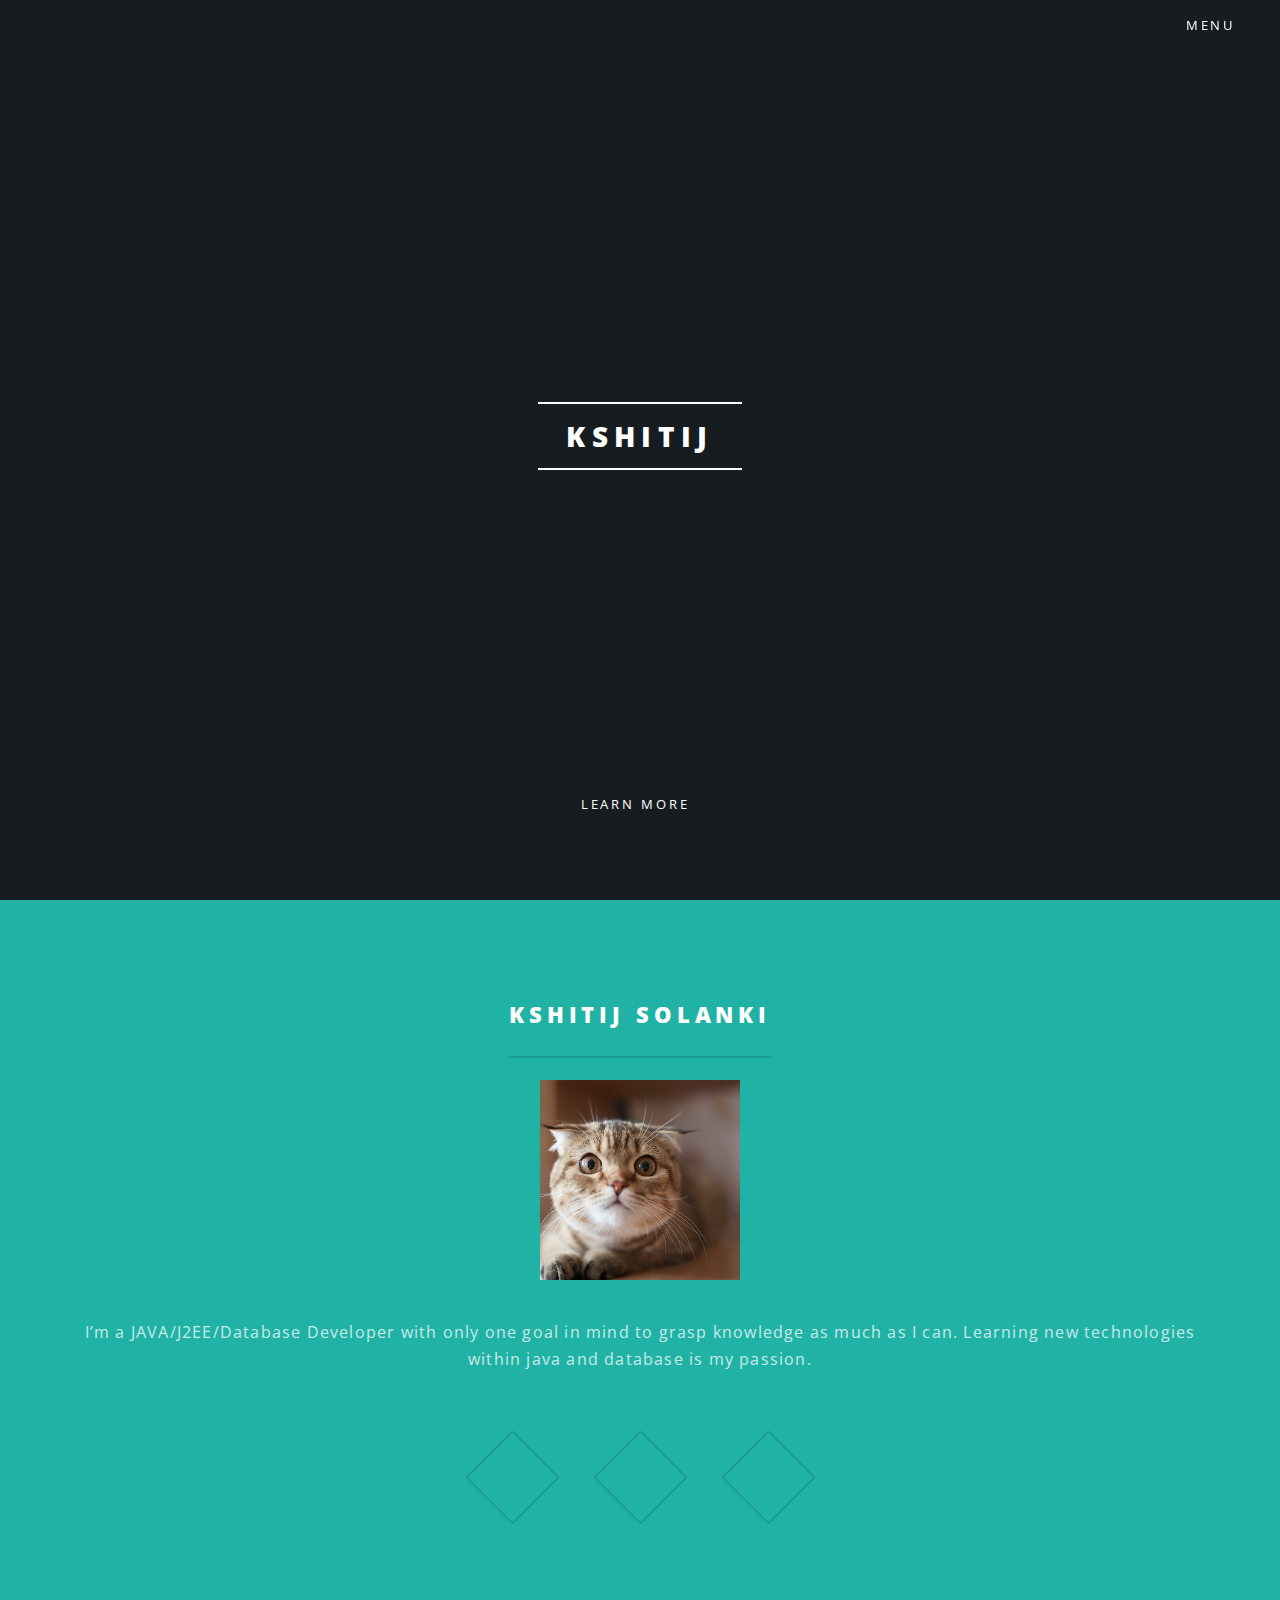
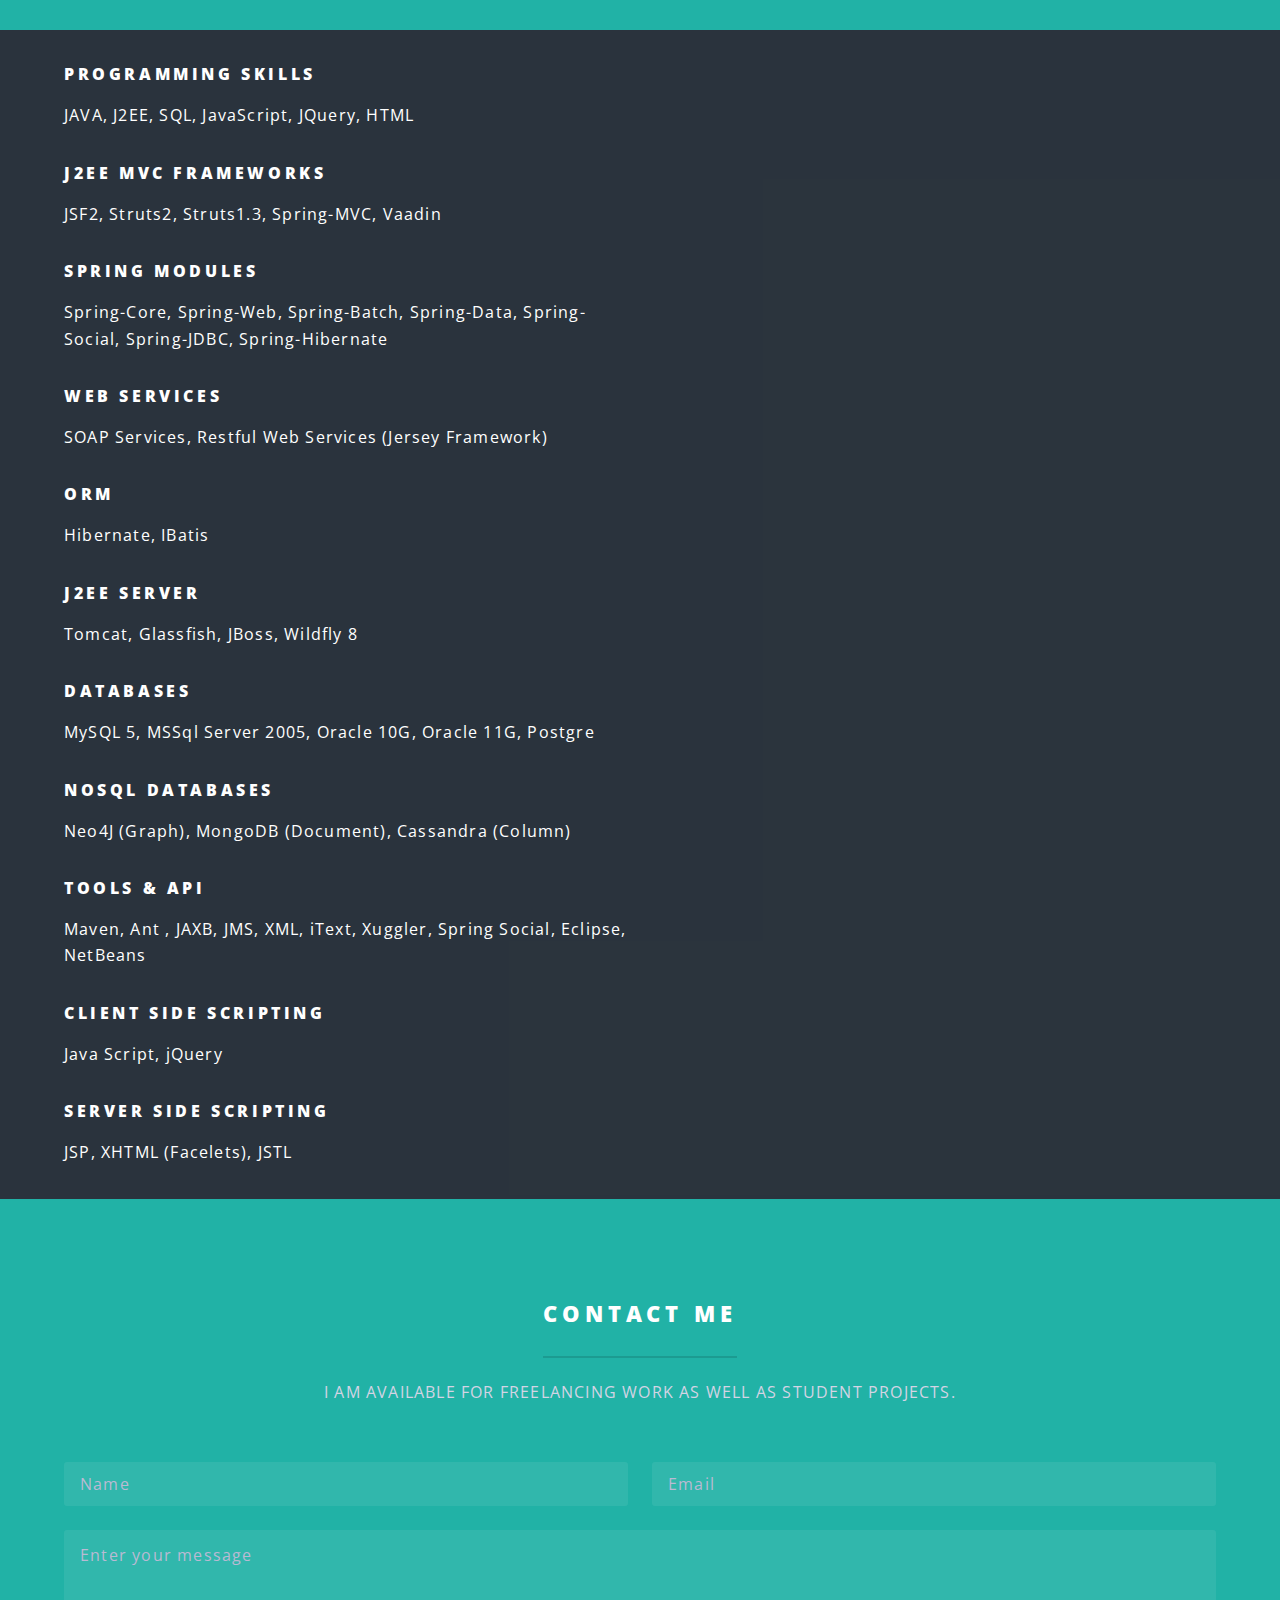
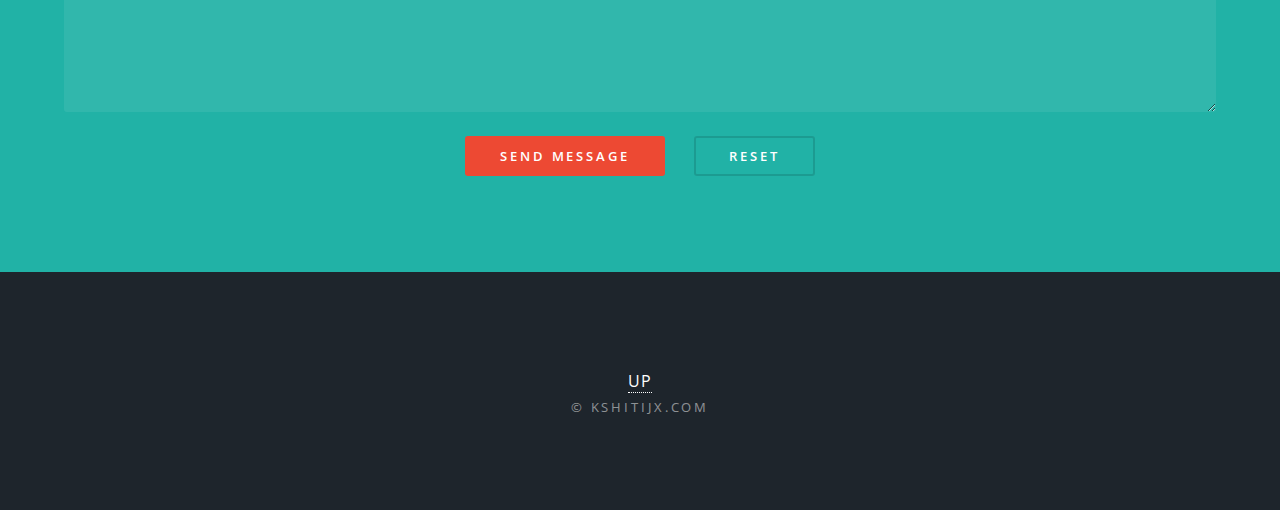
==== commit 9ffa82cb: "Updated." ====
--- a/src/main/webapp/index.html
+++ b/src/main/webapp/index.html
@@ -161,7 +161,7 @@
 						
 						<a href="#one" class="more scrolly">UP</a><br/>
 						<ul class="copyright">
-							<li>&copy; KSHTITIJ23.com</li>
+							<li>&copy; KSHITIJX.com</li>
 						</ul>
 					</footer>
 
